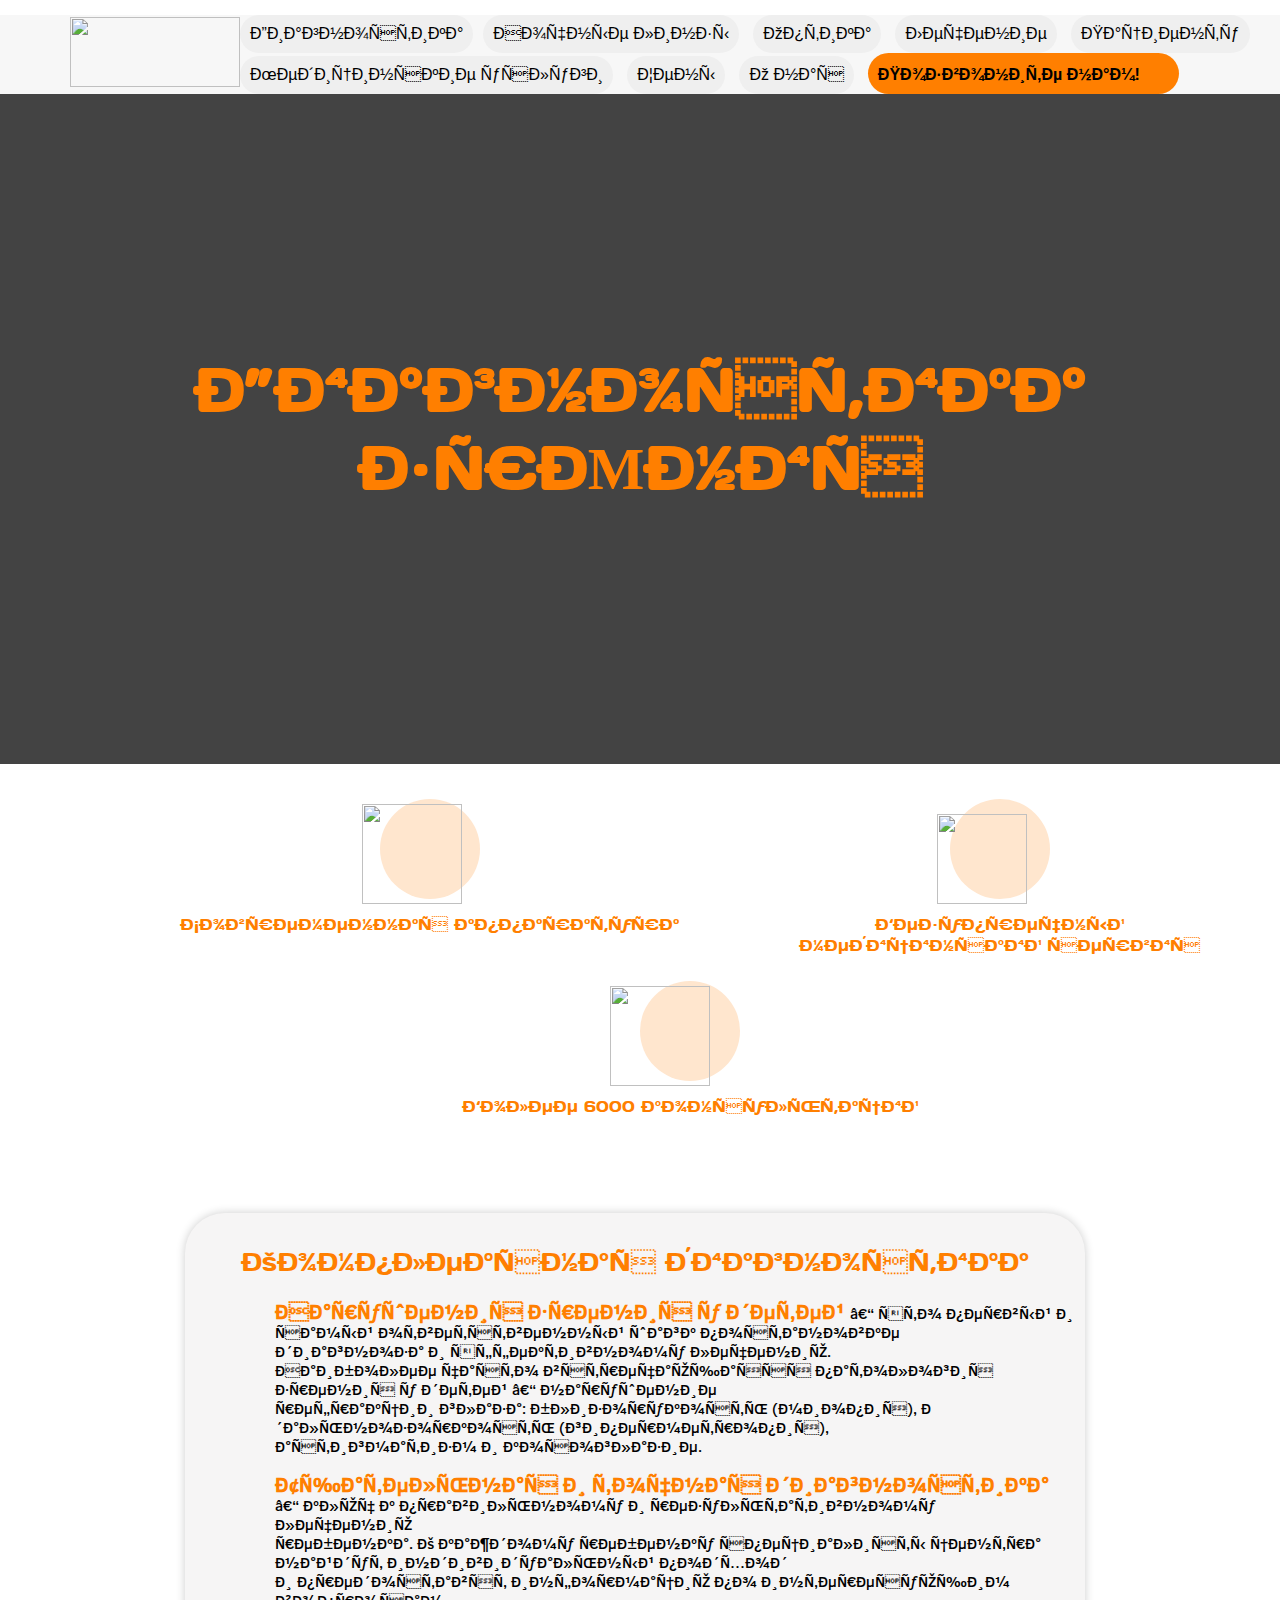
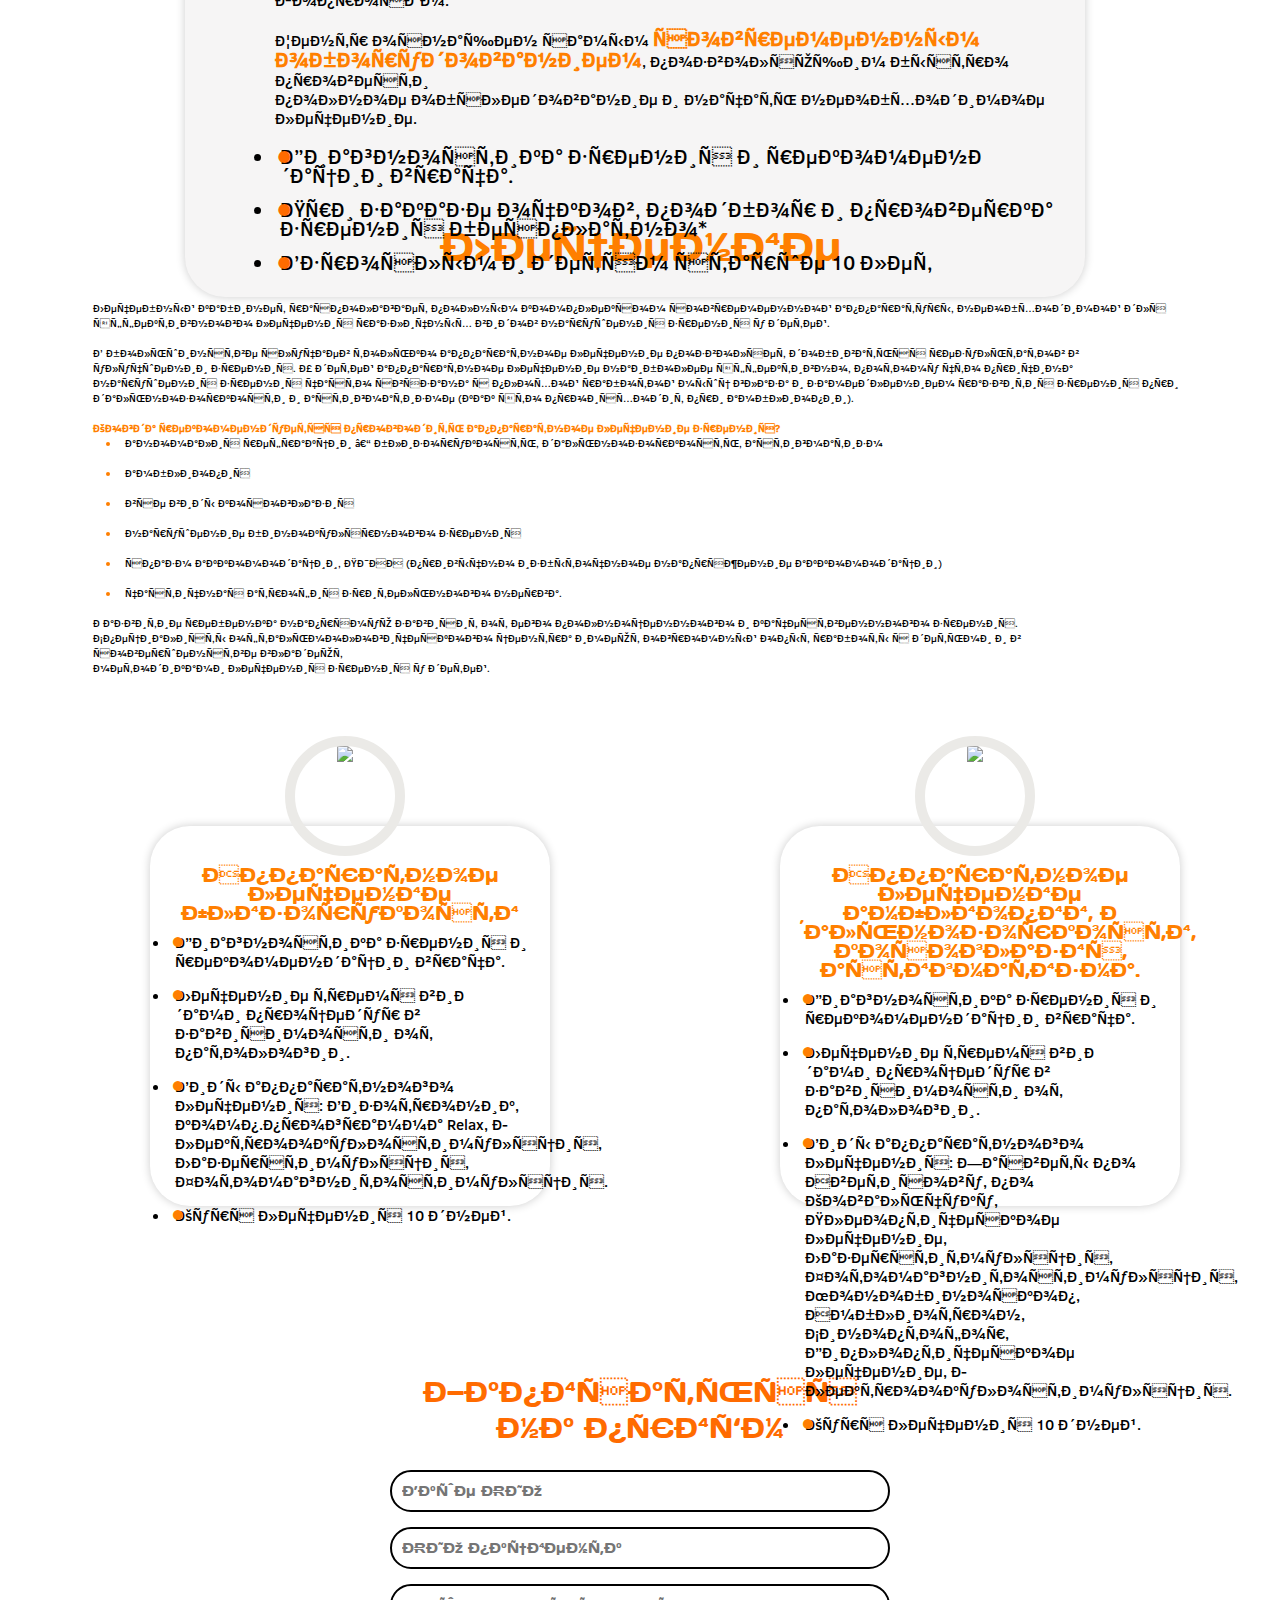
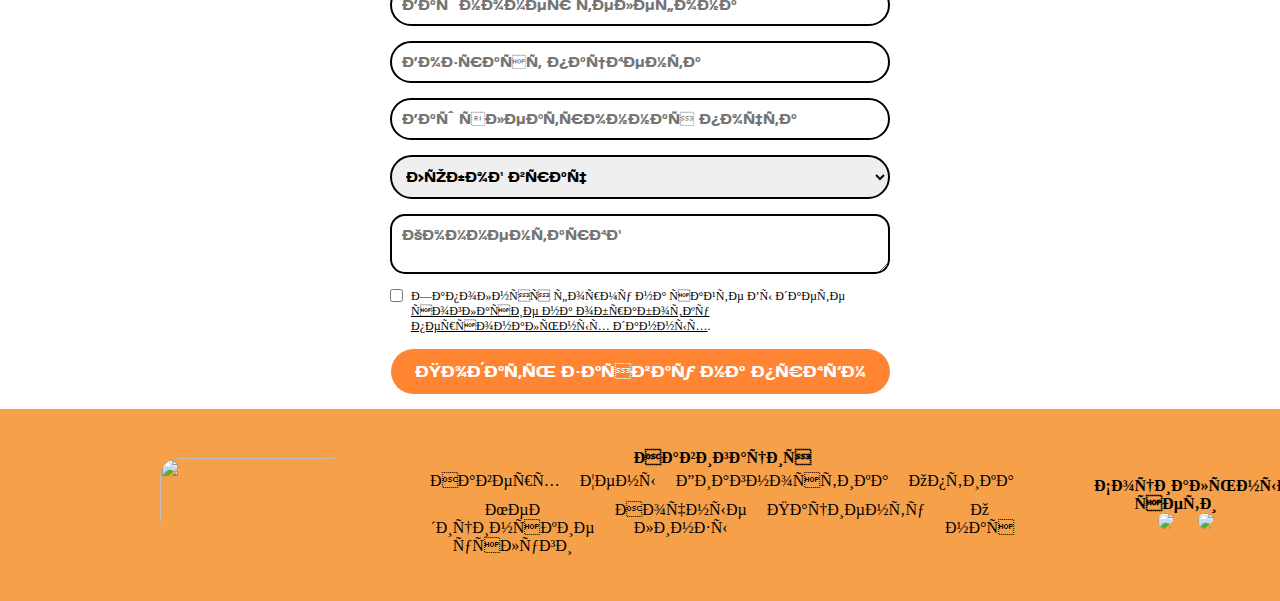
==== index2.html @ e69b630f "index2.html" ====
<!DOCTYPE html>
<html >
  <head>
    <meta http-equiv="Content-Type" content="text/html; charset=1251">

    <title>"Окуляриус" Диагностика </title>
    
    <link rel="stylesheet" href="index2.css" />
    <link rel="icon" href="https://oculariusufa.ru/android-icon-192x192.png" type="image/x-icon">
  </head>
  <body>
    <header class="header">
        <a href="index.html" class="logo">
            <img src="https://sun9-24.userapi.com/impg/ZdV6MuSjlvpN7Gyr4Q9ZpUCHiGf28WlhMKDZqA/iOKbH7ZKZww.jpg?size=396x152&quality=95&sign=0194fe7e068a37b6994c512e1079011a&type=album"
            width="170" height="70" />
        </a>



        <nav class="nav-items">
            <div class="dropdown">
                <button class="dropbtn">Диагностика</button>
                <div class="dropdown-content">
                  <a href="index2.html">Диагностика</a>
                  <a href="index2.html#com">Комплексная диагностика</a>
                  <a href="index2.html#lech">Лечение</a>
                  <a href="index2.html#ad">Адаптационное лечение</a>
                </div>
              </div><div class="dropdown">
            <button class="dropbtn">Ночные линзы</button>
            <div class="dropdown-content">
              <a href="index8.html">Ночные линзы</a>
              <a href="index8.html#sert">Сертификаты</a>
            </div>
          </div>
          <div class="dropdown">
            <button class="dropbtn">Оптика</button>
            <div class="dropdown-content">
                <a href="index6.html#sol">Солнечные очки</a>
                <a href="index6.html#opr">Оправы</a>
                <a href="index6.html#kon">Контакты</a>
            </div>
          </div>
          <div class="dropdown">
            <button class="dropbtn"> <a style="color: black; text-decoration: none;" href="index2.html#lech">Лечение</a></button>
          </div>
          <div class="dropdown">
            <button class="dropbtn">Пациенту</button>
            <div class="dropdown-content">
                <a href="index4.html">Информация по здоровью</a>
                <a href="index4.html#glaz">Неотложная глазная помощь</a>
                <a href="index4.html#bliz">Памятка по близорукости</a>
                <a href="index4.html#amd">Памятка по амблиопии</a>
                <a href="index4.html#tests">Тесты и упражнения</a>
            </div>
          </div>
          <div class="dropdown">
            <button class="dropbtn">Медицинские услуги</button>
            <div class="dropdown-content">
                <a href="index.html#med">Медицинские услуги</a>
                <a href="index2.html">Диагностика зрения</a>
                <a href="index8.html#">Ночные линзы</a>
                <a href="index2.html#lech">Лечение</a>
            </div>
          </div>
          <div class="dropdown">
            <button class="dropbtn"><a style="color: black; text-decoration: none;" href="index3.html">Цены</a></button>

          </div>
          <div class="dropdown">
            <button class="dropbtn">О нас</button>
            <div class="dropdown-content">
                <a href="index7.html">О клинике</a>
                <a href="index7.html#ob">Оборудование</a>
                <a href="index7.html#help">Неотложная глазная помощь</a>
                <a href="index7.html#new">Новости клиники</a>
            </div>
          </div>
        

          <div class="dropdown1">
            <button class="dropbtn1">Позвоните нам!
                <img src="https://sun9-21.userapi.com/impg/PL-jxJNXevT_wXe9TEi0K-hwReTStzPwo1ydDA/bj_ccuUU8Xg.jpg?size=39x27&quality=95&sign=e01cf0c81f4a8850529b91bc9fcb392e&type=album"
                width="25" height="17" />
            </button>
            <div class="dropdown-content1">
              <a href="tel:+7 (965) 641-36-10">+7 (965) 641-36-10</a>
              <a href="tel:+7 (347) 287-52-91">+7 (347) 287-52-91</a>
            </div>
          </div>

        </nav>
      </header>
      
      <div class="intro">
        <h1>Диагностика</br> зрения
        </h1>
      </div>







      <div class="container1">
        
        <div class="item">
            <div class="circle"></div>
            <img src="https://oculariusufa.ru/assets/images/icons/power-supply.svg"
            width="100" height="100" style="margin-left: -35px; margin-top: -100px;"/>

            <div class="text">Современная  аппаратура</div>
        </div>
        <div class="item">
            <div class="circle"></div>
            <img src="https://oculariusufa.ru/assets/images/icons/customer-service.svg"
            width="90" height="90"  style="margin-left: -35px; margin-top: -90px;"/>

            <div class="text">Безупречный</br>медицинский сервис</div>
        </div>
        <div class="item">
            <div class="circle"></div>
            <img src="https://oculariusufa.ru/assets/images/icons/client.svg"
            width="100" height="100"  style="margin-left: -60px; margin-top: -100px;"/>

            <div class="text">Более 6000 консультаций</div>
        </div>
    </div>
   

    <div class="fon2">
        <div class="container2">
        <div class="a-box2">
            <div class="item2">
                <div class="img-container2">
                    <div class="img-inner2">
                        <div class="inner-skew2">
                            <img src="https://sun9-77.userapi.com/impg/xRChhwcT52jWtfS4TO9uNtOtWpqo0rZ6Dxy-dw/BOxxTyBrefM.jpg?size=430x313&quality=95&sign=f4b94bcbd1c7af4d9ff24166c87fe63f&type=album">
                        </div>
                    </div>
                </div>
            </div>
            <div class="text-container2">
                <a name="com">

                <h3>Комплексная диагностика</h3></a>
                <div class="h2">
                  <b>  Нарушения зрения у детей </b>– это первый и самый ответственный шагк постановке </br>диагноза и эффективному лечению.</br>
Наиболее часто встречающаяся патология зрения у детей – нарушение </br>
рефракции глаза: близорукость (миопия), дальнозоркость (гиперметропия), </br>астигматизм и косоглазие.</br>
</br><b>Тщательная и точная диагностика </b>– ключ к правильному и результативному лечению </br>ребенка.
К каждому ребенку специалисты центра найдут индивидуальный подход </br>и предоставят информацию по интересующим вопросам. 
</br></br>Центр оснащен самым <b>современным оборудованием</b>, позволяющим быстро провести</br> полное обследование и начать необходимое лечение.

</br></br><li>Диагностика зрения и рекомендации врача.</li>
 <li>При заказе очков, подбор и проверка зрения бесплатно*</li>
 <li>Взрослым и детям старше 10 лет  </li></div>
      
</div>
        </div>
        
    </div>

        </div>
    </div>

    <div class="fon">
    </br>
    <a name="lech">
    </br>    </br>
                <h1 name="med"> Лечение</h1>
            </a>
        </br>    
<div class="textl">
</br> </br>  Лечебный кабинет располагает полным комплексом современной аппаратуры, необходимой для эффективного лечения различных видов нарушения зрения у детей.
</br> </br>  В большинстве случаев только аппаратное лечение позволяет добиваться результатов в улучшении зрения.
    У детей аппаратное лечение наиболее эффективно, потому что причина нарушения зрения часто связана с плохой работой мышц глаза и замедлением развития зрения при дальнозоркости и астигматизме (как это происходит при амблиопии).
</br> </br> <b>  Когда рекомендуется проводить аппаратное лечение зрения?</b>
  <li>  аномалия рефракции – близорукость, дальнозоркость, астигматизм
    <li>  амблиопия
    <li> все виды косоглазия
    <li> нарушение бинокулярного зрения
    <li> спазм аккомодации, ПИНА (привычно избыточное напряжение аккомодации)
    <li> частичная атрофия зрительного нерва.</li>
     Развитие ребенка напрямую зависит от его полноценного и качественного зрения.
</br> Специалисты офтальмологического центра имеют огромный опыт работы с детьми и в совершенстве владеют</br> методиками лечения зрения у детей.
<img src="https://psv4.userapi.com/s/v1/d/4gI3xQ7dziBWyeT6ernfXgcqQY58z01C2-zSXN8pr2BQRq-FCbxuSYHNmkhoaChAi2iMxZ_nw-sQaYqz6cxQH_pAssXpsHd1W-gfKXv8OEXVg9jcAZjwtQ/sss.png"
>

</div>



  


        <div class="container2l">
            <div class="a-boxl">
                <div class="item1l">
                    <div class="img-containerl">
                        <div class="img-innerl">
                            <div class="inner-skewl">   <a name="ad">
                                <img src="https://oculariusufa.ru/assets/cache/images/galery/lechenie_new00004-x-a39.jpg">
                            </a> </div>
                        </div>
                    </div>
                </div>
              
                <div class="text-containerl">
                    <h3>Аппаратное лечение близорукости</h3>
                    <div class="h2">
                        <li> Диагностика зрения и рекомендации врача.
                            <li>   Лечение тремя видами процедур в зависимости от патологии.
                                <li>   Виды аппаратного лечения: Визотроник, комп.программа Relax, Электроокулостимуляция, Лазерстимуляция, Фотомагнитостимуляция.
                                    <li>  Курс лечения 10 дней.
                  </div>
                </div>
            </div>
            <div class="a-boxl">
                <div class="item1l">
                    <div class="img-containerl">
                        <div class="img-innerl">
                            <div class="inner-skewl">
                                <img src="https://oculariusufa.ru/assets/cache/images/galery/lechenie_new00002-x-a39.jpg">
                            </div>
                        </div>
                    </div>
                </div>
                <div class="text-containerl">
                    <h3>Аппаратное лечение амблиопии, дальнозоркости, косоглазия, астигматизма.</h3>
                    <div class="h2">

                        <li>Диагностика зрения и рекомендации врача.
                            <li> Лечение тремя видами процедур в зависимости от патологии.
                                <li> Виды аппаратного лечения: Засветы по Аветисову, по Ковальчуку, Плеоптическое лечение, Лазерститмуляция, Фотомагнитостимуляция, Монобиноскоп, Амблиотрон, Синоптофор, Диплоптическое лечение, Электроокулостимуляция.
                                    <li> Курс лечения 10 дней.                    </div>
                </div>
            </div>
          

        </div>
    
    </div>











      <div class="background-container">
        <div class="form-container">
            <div class="form-content">
                <h1>Записаться на приём</h1>
                <form>
                    <div class="form-grid">
                        <input type="text" placeholder="Ваше ФИО" required>
                        <input type="text" placeholder="ФИО пациента" required>
                        
                        <input type="tel" placeholder="Ваш номер телефона" required>
                        <input type="number" placeholder="Возраст пациента" required>
                        
                        <input type="email" placeholder="Ваш электронная почта" required>
                        <select required>
                            <option value="doctor0">Любой врач</option>
                            <option value="doctor1">Ахметгареева Жамиля Акмировна</option>
                            <option value="doctor2">Бахтиярова Гульнара Закиевна</option>
                            <option value="doctor3">Байбулатова Альмира Набиахметовна</option>
              
                        </select>
                        
                        <textarea placeholder="Комментарий" class="full-width"></textarea>
                    </div>
                    
                    <div class="checkbox-container">
                        <input type="checkbox" id="consent" required>
                        <label for="consent">Заполняя форму на сайте Вы даете <a href="#"  id="openModal">согласие на обработку персональных данных</a>.</label>
                    </div>
                    
                    <button type="submit" class="submit-button" id="submitButton">Подать заявку на приём</button>
                
                    <div id="notification" class="notification" style="display: none;">
                        Вы записаны на приём!
                    </div>
                

                    <div id="modal1" class="modal1">
                        <div class="modal-content">
                            <span class="close-button" id="closeModal">&times;</span>
                            <h2>Политика конфиденциальности</h2>
                            <div class="modal-text">
                                Настоящая Политика конфиденциальности регулирует порядок обработки и использования персональных и иных данных администратором сайтов http://ocularius-ufa.ru 
                                    (далее — Оператор).</br>
                                    Передавая Оператору персональные и иные данные посредством Сайта, Пользователь подтверждает свое согласие на использование указанных данных на условиях, изложенных в настоящей Политике конфиденциальности.
                                   Если Пользователь не согласен с условиями настоящей Политики конфиденциальности, он обязан прекратить использование Сайта.
                                Безусловным акцептом настоящей Политики конфиденциальности является начало использования Сайта Пользователем.
                    
                            <p> 1. ТЕРМИНЫ</p>
                                    1.1. Сайт - сайты, расположенные в сети Интернет по адресу http://ocularius-ufa.ru. 
                                    Все исключительные права на Сайт и его отдельные элементы (включая программное обеспечение, дизайн) принадлежат Оператору в полном объеме. 
                                    Передача исключительных прав Пользователю не является предметом настоящей Политики конфиденциальности.
                                </br>1.2. Пользователь — лицо использующее Сайт.
                                </br>.3. Законодательство — действующее законодательство Российской Федерации.
                            </br>1.4. Персональные данные — персональные данные Пользователя, которые Пользователь предоставляет о себе самостоятельно при Регистрации или в процессе использования функционала Сайта.
                        </br>1.5. Данные — иные данные о Пользователе (не входящие в понятие Персональных данных).
                    </br>1.6. Регистрация — заполнение Пользователем Регистрационной формы, расположенной на Сайте, путем указания необходимых сведений и выбора Логина и пароля.
                    </br>1.7. Регистрационная форма — форма, расположенная на Сайте, которую Пользователь должен за полнить для прохождения Регистрации на Сайте.
                    </br>1.8. Услуга(и) — услуги, предоставляемые Оператором.
                                    
                                    <p>      2. СБОР И ОБРАБОТКА ПЕРСОНАЛЬНЫХ ДАННЫХ</p>
                                 2.1. Оператор собирает и хранит только те Персональные данные, которые необходимы для оказания Услуг Оператором и взаимодействия с Пользователем.
                                </br>2.2. Персональные данные могут использоваться в следующих целях:</br>2.2.1 оказание Услуг Пользователю;
                            </br>2.2.2 идентификация Пользователя;</br>2.2.3 взаимодействие с Пользователем;</br>2.2.4 направление Пользователю рекламных материалов, информации и запросов;
                        </br>2.2.5 проведение статистических и иных исследований;</br>2.2.6 обработка платежей Пользователя;
                    </br>2.2.7 мониторинг операций Пользователя в целях предотвращения мошенничества, противоправных ставок, отмывания денег.
                    </br>2.3. Оператор в том числе обрабатывает следующие данные:
                    </br>2.3.1 фамилия, имя и отчество;
                    </br>2.3.2 адрес электронной почты;</br>2.3.3 номер мобильного телефон;</br>2.3.4 адрес сайта.</br>2.4. Пользователю запрещается указывать на Сайте персональные данные третьих лиц.
                                    
                                    <p> 3. ПОРЯДОК ОБРАБОТКИ ПЕРСОНАЛЬНЫХ И ИНЫХ ДАННЫХ</p>
                                    3.1. Оператор обязуется использовать Персональные данные в соответствии с Федеральным Законом «О персональных данных» No 152-ФЗ от 27 июля 2006 г. 
                                    и внутренними документами Оператора.
                                </br>3.2. В отношении Персональных данных и иных Данных Пользователя сохраняется их конфиденциальность, кроме случаев, когда указанные данные являются общедоступными.
                            </br>3.3. Оператор имеет право сохранять архивную копию Персональных данных и Данных, в том числе после удаления аккаунта Пользователя.
                        </br>3.4. Оператор имеет право передавать Персональные данные и Данные Пользователя без согласия Пользователя следующим лицам:
                    </br>3.4.1 государственным органам, в том числе органам дознания и следствия, и органам местного самоуправления по их мотивированному запросу;
                    </br>3.4.2 партнерам Оператора;</br>3.4.3 в иных случаях, прямо предусмотренных действующим законодательством РФ.
                    </br>3.5. Оператор имеет право передавать Персональные данные и Данные третьим лицам, не указанным в п. 3.4. настоящей Политики конфиденциальности, в следующих случаях:
                    </br>3.5.1 Пользователь выразил свое согласие на такие действия;
                    </br>3.5.2 передача необходима в рамках использования Пользователем Сайта или оказания Услуг Пользователю;
                    </br>3.5.3 передача происходит в рамках продажи или иной передачи бизнеса (полностью или в части), при этом к приобретателю 
                    переходят все обязательства по соблюдению условий настоящей Политики.</br>3.6. Оператор осуществляет автоматизированную обработку Персональных данных и Данных.
                                    
                                    <p> 4. ИЗМЕНЕНИЕ ПЕРСОНАЛЬНЫХ ДАННЫХ</p>
                                    4.1. Пользователь может в любой момент изменить (обновить, дополнить) Персональные данные
                                     посредством Личного кабинета либо путем направления письменного заявления Оператору на почту info@alfafoks.ru.
                                    </br>4.2. Пользователь в любой момент имеет право удалить Персональные данные.</br>
                                    4.3. Пользователь гарантирует, что все Персональные данные являются актуальными и не относятся к третьим лицам.
                                    
                                    <p> 5. ЗАЩИТА ПЕРСОНАЛЬНЫХ ДАННЫХ</p>
                                    5.1. Оператор осуществляет надлежащую защиту Персональных и иных данных в соответствии с Законодательством и принимает необходимые 
                                    и достаточные организационные и технические меры для защиты Персональных данных.
                                </br>5.2. Применяемые меры защиты в том числе позволяют защитить Персональные данные от 
                                неправомерного или случайного доступа, уничтожения, изменения, блокирования, копирования, распространения, а также от иных неправомерных действий с ними третьих лиц.
                                    
                                    <p>  6. ПЕРСОНАЛЬНЫЕ ДАННЫЕ ТРЕТЬИХ ЛИЦ ИСПОЛЬЗУЕМЫЕ ПОЛЬЗОВАТЕЛЯМИ</p>
                                    6.1. Используя Сайт Пользователь имеет право заносить данные третьих лиц для последующего использования.</br>
                                    6.2. Пользователь обязуется получить согласие субъекта персональных данных на использование посредством Сайта.</br>
                                    6.3. Оператор не использует персональные данные третьих лиц занесенные Пользователем.
                                </br>6.4. Оператор обязуется предпринять необходимые меры для обеспечения сохранности персональных данных третьих лиц, занесенных Пользователем.
                                    <p>  7. ИНЫЕ ПОЛОЖЕНИЯ</p>
                                    7.1. К настоящей Политике конфиденциальности и отношениям между Пользователем и Оператором, возникающим в связи с применением Политики 
                                    конфиденциальности, подлежит применению право Российской Федерации.
                                </br>7.2. Все возможные споры, вытекающие из настоящего Соглашения, подлежат разрешению в соответствии с действующим законодательством по месту регистрации Оператора. 
                                Перед обращением в суд Пользователь должен соблюсти обязательный досудебный порядок и направить Оператору соответствующую претензию в письменном виде.
                                 Срок ответа на претензию составляет 30 (тридцать) рабочих дней.</br>
                                 7.3. Если по тем или иным причинам одно или несколько положений Политики конфиденциальности будут признаны недействительными или не имеющими юридической 
                                 силы, это не оказывает влияния на действительность или применимость остальных положений Политики конфиденциальности.
                                </br>7.4. Оператор имеет право в любой момент изменять Политику конфиденциальности (полностью или в части) в одностороннем порядке без предварительного 
                                согласования с Пользователем. Все изменения вступают в силу на следующий день после размещения на Сайте.
                            </br>7.5. Пользователь обязуется самостоятельно следить за изменениями Политики конфиденциальности путем ознакомления с актуальной редакцией.</p>
                                
                            </div>
                        </div>
                    </div>
                
                


                
                
                </form>
            </div>
            
        </div>


    </div>



         <footer class="footer">
        
        <div class="copy"> 
            <img src="https://sun9-24.userapi.com/impg/ZdV6MuSjlvpN7Gyr4Q9ZpUCHiGf28WlhMKDZqA/iOKbH7ZKZww.jpg?size=396x152&quality=95&sign=0194fe7e068a37b6994c512e1079011a&type=album"
            width="210" height="100" />
        </div>
        <div class="bottom-links">
            <div class="links">
                <span>Навигация</span><br>
                <div class="nav-links">
                    <a href="#">Наверх</a>
                    <a href="index3.html">Цены</a>
                    <a href="index2.html">Диагностика</a>
                    <a href="index6.html">Оптика</a>
                </div>
                <div class="nav-links">
                    <a href="index.html#med">Медицинские услуги</a>
                    <a href="index8.html">Ночные линзы</a>
                    <a href="index4.html">Пациенту</a>
                    <a href="index7.html">О нас</a>
                </div>
            </div>
            <div class="links">
                <span>Социальные сети</span><br>
                <span>
                  <a href="https://wa.me/79656413610"> 
                    <img src="https://pypi-camo.freetls.fastly.net/04b7ff55ad3145f1de8abeff3b27344388178ff4/68747470733a2f2f7265732e636c6f7564696e6172792e636f6d2f646b68656c79736b742f696d6167652f75706c6f61642f76313639373431313037302f77686174736170705f6c6f676f5f696e737874752e706e67" 
                    width="57" height="auto" />
                </a>  <a href="https://vk.com/oculariusufa" class="l">
                    <img src="https://bioschool.pnpi.nrcki.ru/wp-content/uploads/2022/11/vkontakte-png-1024x1024.png" 
                    width="38" height="auto" />
                    </a></span>
            </div>
        </div>
    </footer>




    <script>
        
        document.addEventListener("DOMContentLoaded", function () {
    const submitButton = document.getElementById("submitButton");
    const notification = document.getElementById("notification");
    const formFields = document.querySelectorAll("input[required]"); 
    submitButton.addEventListener("click", function (event) {
        event.preventDefault(); 

        let allFilled = true;
        formFields.forEach(function (field) {
            if (!field.value) {
                allFilled = false; 
                field.classList.add("error"); 
            } else {
                field.classList.remove("error");
            }
        });

        if (allFilled) {
            notification.style.display = "block"; 
            
            setTimeout(function () {
                notification.style.display = "none"; 
            }, 6000); 
        } else {
            alert("Пожалуйста, заполните все поля."); 
        }
    });
});




        document.addEventListener("DOMContentLoaded", function () {
    const modal = document.getElementById("modal1");
    const openModalButton = document.getElementById("openModal");
    const closeModalButton = document.getElementById("closeModal");

    openModalButton.addEventListener("click", function (e) {
        e.preventDefault(); // Предотвратить переход по ссылке
        modal.style.display = "block"; // Показать модальное окно
    });

    closeModalButton.addEventListener("click", function () {
        modal.style.display = "none"; // Скрыть модальное окно
    });

    // Закрытие модального окна при клике вне его
    window.addEventListener("click", function (event) {
        if (event.target == modal) {
            modal.style.display = "none"; 
            document.body.classList.remove("no-scroll");// Скрываем окно
        }
    });
});
            </script>
      

  </body>
</html>
---- index2.css ----
@charset "utf-8";

@font-face {
    font-family: 'Days';
 src: url('Days.ttf') format('truetype');
  font-weight: normal;
 font-style: normal;
}

@font-face {
    font-family: 'Clear Sans';
 src: url('ClearSans-Medium.ttf') format('truetype');
  font-weight: normal;
 font-style: normal;
}

@font-face {
    font-family: 'Clear Sans Medium';
 src: url('ClearSans-Medium.ttf') format('truetype');
  font-weight: normal;
 font-style: normal;
}
::-webkit-scrollbar {
    background-color: #FFCB98;
    overflow: hidden;
  }
  
  ::-webkit-scrollbar-thumb {
    background-color: #FF7F00;
    border-radius: 10px;
    overflow: hidden;
  }
  body {
  margin: 0;
  box-sizing: border-box;
  }
  .header {
  display: flex;
  justify-content: space-between;
  align-items: center;
  margin-top: 15px;

  background-color: #f7f7f7;
  }
  
  .header .logo {
  font-size: 25px;
  font-family: 'Elephant', bold;
  color: #f7f7f7;
  text-decoration: none;
  margin-left: 70px;
  }
  
  

  /*верхушка*/
  .dropbtn {
    
    color: #000000;
    padding: 10px;
    font-size: 16px;
    border: none;
    margin-right: 10px;
    border-radius: 90px;
}

.dropdown {
    position: relative;
    display: inline-block;
}

.dropdown-content {
    display: none;
    position: absolute;
    background-color: #FFCB98;
    min-width: 230px;
    box-shadow: 0px 8px 16px 0px rgba(0,0,0,0.2);
    z-index: 1;
}

.dropdown-content a {
    color: black;
    padding: 12px 16px;
    text-decoration: none;
    display: block;
}

.dropdown-content a:hover {background-color: #f6983b;
    border-radius: 15px;
}

.dropdown:hover .dropdown-content {
    display: block;   
    margin-top: 2px;

     border-radius: 15px;
}

.dropdown:hover .dropbtn {
    background-color: #FFCB98;

}
  
 /*верхушка номер*/
 .dropbtn1 {
    background-color: #FF7F00;
    color: #000000;
    font-weight: bold;
    padding: 10px;
    font-size: 16px;
    border: none;
    margin-right: 80px;
    border-radius: 90px;

}

.dropdown1 {
    position: relative;
    display: inline-block;
}

.dropdown-content1 {
    display: none;
    position: absolute;
    background-color: #FF7F00;
    min-width: 160px;
    box-shadow: 0px 8px 16px 0px rgba(0,0,0,0.2);
    z-index: 1;
}

.dropdown-content1 a {
    color: black;
    padding: 12px 16px;
    text-decoration: none;
    display: block;
}

.dropdown-content1 a:hover {background-color: #FFCB98;   
    border-radius: 15px;
}

.dropdown1:hover .dropdown-content1 {
    display: block;   
    margin-top: 2px;

     border-radius: 15px;
}

.dropdown1:hover .dropbtn {background-color: #FF7F00;}

.copy img {
    color: #000000;
    font-weight: bold;
    padding: 10px;
    font-size: 16px;
    border: none;
    margin-left: 150px;

    margin-right: 50px;
    border-radius: 30px;}
 /*подвал*/

  
    .footer {
        display: flex;
        justify-content: space-between;
        align-items: center;
        background-color: #F6A04A;
        padding: 0px;
    }
    
    .footer .copy {
        color: #fff;
    }
    
    .footer span {
        text-decoration: none;
        font-weight: bold;
        color: #000000;
        padding: 15px 20px;
        text-align: center; 

    }
    
    .footer a {
        text-decoration: none;
        color: #000000;
        padding: 5px 10px; 
    }
    
    .footer span img { 
        border-radius: 300px;
    height: auto;
    }
    
    .bottom-links {
        display: flex;
        justify-content: space-around;
        align-items: center;
        padding: 40px 0;
        margin-right: 250px;

    }
    
    .bottom-links .links {
        flex-direction: column;
        align-items: center;
        padding: 0px 40px 0px 10px;
        text-align: center; 
    }
    
    .nav-links {
        display: flex;
        justify-content: center; 
        margin-bottom: 1px;
    }
    
    .social-links {
        display: flex;
        justify-content: center;
    }

    @media (max-width: 800px) {
        .footer {
            flex-direction: column; 
            align-items: center; 
        }
    
        .bottom-links {
            margin-right: 0; 
            flex-direction: column; 
            padding: 20px 0; 
        }
    
        .bottom-links .links {
            padding: 10px 0; 
        }
        .copy img { 
            border-radius: 300px;
        height: auto;
        margin-left: 60px; 

        }
    }
    @media (max-width: 1080px) {
        .footer {
            flex-direction: column; 
            align-items: center; 
        }
    
        .bottom-links {
            margin-right: 0; 
            flex-direction: column; 
            padding: 20px 0; 
        }
    
        .bottom-links .links {
            padding: 10px 0; 
        }
        .copy img { 
            border-radius: 300px;
        height: auto;
        margin-left: 60px; 

        }
      
    }
    @media (max-width: 1024px) {

    .links img { 
        border-radius: 300px;
    height: auto;
    align-items: center; 

}
.l {
    align-items: center; 
    margin-left: 35px; 

}


}
/*картинка главная*/
.intro {
    display: flex;
    flex-direction: column;
    justify-content: center;
    align-items: center;
    width: 100%;
    height: 670px;
    background: linear-gradient(to bottom, rgba(0, 0, 0, 0.737) 100%,
     rgba(0, 0, 0, 0.5) 100%),
     url("https://oculariusufa.ru/assets/images/services/diagnostika_banner_2.jpg");
    background-size: cover;
    background-position: center;
    background-repeat: no-repeat;
    margin: 0px;
    
    }
    
    .intro h1 {
    font-family: "Days";
    font-size: 60px;
    color: #FF7F00;
    font-weight: bold;
    text-align: center;
    text-transform: uppercase;
    margin: 0px 120px 0px 120px;
    }
 * {
    margin: 0;
    padding: 0;
    box-sizing: border-box;
    }
    body {
        margin: 0;
        box-sizing: border-box;
        
        overflow-x: hidden;
        }

        /*картинки и возможности*/


.container1 {
    display: flex;
    justify-content: space-around;
    flex-wrap: wrap; 
    margin: 20px; 
    margin-left: 120px; 

}

.item {
    display: flex;
    flex-direction: column; 
    align-items: center; 
    margin: 10px; 
}
.circle {
    width: 100px; 
    height: 100px; 
    background-color: #FFE6CE; 
    border-radius: 50%; 
    margin: 5px; 
}

.text {
    width: 100%; 
    font-family: 'Days';
    color: #FF7F00;
    text-align: center; 
    margin-top: 10px; 
}
/*запись на прием*/
.background-container {
    background-image: url('https://psv4.userapi.com/s/v1/d/n4Yd49k3U3UtSsWyreHEqPk0eYwVXOT4f7hEiCrLDbBwwLmEBiK7j1S00YFXB-1SvJvfACEJdQFZ7yEs25STguy6JFJgXFwKNvr4wCS1hnO9k1edHKNJQg/Bez_imeni-1.jpg');
    background-repeat: no-repeat;
    background-size: contain;
    padding: 30px;
    width: 100%;
    max-width: 1520px;
    height: auto;
   height: 700px;
margin-bottom: -100px;
}
@media (max-width: 824px){
    .background-container {
        background-image: url('https://psv4.userapi.com/s/v1/d/n4Yd49k3U3UtSsWyreHEqPk0eYwVXOT4f7hEiCrLDbBwwLmEBiK7j1S00YFXB-1SvJvfACEJdQFZ7yEs25STguy6JFJgXFwKNvr4wCS1hnO9k1edHKNJQg/Bez_imeni-1.jpg');
        background-repeat: no-repeat;
        background-size: contain;
        padding: 30px;
        width: 100%;
        max-width: 1520px;
        height: auto;
       height: 700px;
    margin-bottom: 0px;
}
}

.form-container {
    display: flex;
    justify-content: space-between;
    gap: 40px;
    margin-left: 120px;
}

.form-content {
    width: 65%;
}

.icon-container {
    width: 35%;
    display: flex;
    align-items: center;
    justify-content: center;
    background-color: rgba(255, 165, 0, 0.1);
    border-radius: 50%;
    aspect-ratio: 1;
    margin-right: 20px;
}

.background-container h1 {
    color: #ff6b00;
    font-size: 28px;
    margin-bottom: 24px;
    margin-left: 30px;   
    margin-top: 50px;
    font-family: 'Days';
}

.background-container a {
    color: #000000;
    font-size: 12px;
    margin-bottom: 24px;
}

.form-grid {
    display: grid;
    grid-template-columns: 1fr 1fr;
    gap: 15px;
}

.full-width {
    grid-column: 1 / -1;
}

input, select {
    width: 100%;
    padding: 10px;
    border: 2px solid #000000;
    border-radius: 25px;
    outline: none;
    box-sizing: border-box;
    font-family: 'Days';
    font-weight: normal;
    font-size: 14px;
}

textarea {
    width: 100%;
    padding: 10px;
    border: 2px solid #000000;
    border-radius: 15px;
    resize: vertical;
    min-height: 60px;
    box-sizing: border-box;
    font-family: 'Days';
    font-weight: normal;
    font-size: 14px;
}

.checkbox-container {
    display: flex;
    align-items: start;
    gap: 8px;
    margin: 15px 0;
    font-size: 12px;
    margin-left: 250px;
}

.checkbox-container input {
    width: auto;
    margin: 0;
}

.submit-button {
    background-color: #ff6b00;
    color: white;
    padding: 12px 24px;
    border: none;
    border-radius: 25px;
    cursor: pointer;
    font-size: 16px;
    width: auto;
    margin-left: 300px;
    font-family: 'Days';
    font-weight: normal;
}

.submit-button:hover {
    background-color: #ff8533;
}

@media (max-width: 800px) {
    .background-container {
        background-image: none;
        padding: 15px;
        min-height: auto;
    }

    .form-container {
        flex-direction: column;
        margin: 0 auto;
        max-width: 500px;
        width: 100%;
    }

    .form-content {
        width: 100%;
    }

    .icon-container {
        display: none;
    }

    .form-grid {
        grid-template-columns: 1fr;
    }

    .checkbox-container {
        margin-left: 0;
        justify-content: center;
    }

    .submit-button {
        margin-left: auto;
        margin-right: auto;
        display: block;
    }

    .background-container h1 {
        text-align: center;
        margin-left: 0;
    }
}
@media (max-width: 1080px) {
    .background-container {
        background-color: #ffffff;
background-image: none;
        background-repeat: no-repeat;
        background-size: contain;
        padding: 15px 30px 30px 30px;
        width: 100%;
        max-width: 1520px;
        height: auto;
        min-height: 800px;
    }

    .form-container {
        flex-direction: column;
        margin: 0 auto;
        max-width: 500px;
        width: 100%;
    }

    .form-content {
        width: 100%;
    }

    .icon-container {
        display: none;
    }

    .form-grid {
        grid-template-columns: 1fr;
    }

    .checkbox-container {
        margin-left: 0;
        justify-content: center;
    }

    .submit-button {
        margin-left: auto;
        margin-right: auto;
        display: block;
        background-color: #ff8533;

    }

    .background-container h1 {
        text-align: center;
        margin-left: 0;
    }
}

@media (max-width: 1320px) {
    .background-container {
        background-color: #ffffff;
background-image: none;
        background-repeat: no-repeat;
        background-size: contain;
        padding: 15px 30px 30px 30px;
        width: 100%;
        max-width: 1520px;
        height: auto;
        min-height: 800px;
    }

    .form-container {
        flex-direction: column;
        margin: 0 auto;
        max-width: 500px;
        width: 100%;
    }

    .form-content {
        width: 100%;
    }

    .icon-container {
        display: none;
    }

    .form-grid {
        grid-template-columns: 1fr;
    }

    .checkbox-container {
        margin-left: 0;
        justify-content: center;
    }

    .submit-button {
        margin-left: auto;
        margin-right: auto;
        display: block;
        background-color: #ff8533;

    }

    .background-container h1 {
        text-align: center;
        margin-left: 0;
    }
}



/*модальное окно*/

.modal1 {
    display: none; /* Скрыть модальное окно по умолчанию */
    position: fixed; 
    z-index: 100; /*Сидит поверх */
    left: 0;
    top: 0;
    width: 100%; /* Полная ширина */
    height: 100%; /* Полная высота */
    overflow: hidden; /* Включить прокрутку, если необходимо */
    background-color: rgba(0, 0, 0, 0.5); /* Черный фон с прозрачностью */

}

.modal-content {
    background-color: #fefefe;
    margin: 5% auto; /* 15% сверху и центрировать */
    padding: 20px;
    border: 1px solid #888;
    width: 80%; /* Ширина 80% */
    max-height: 80%; /* Максимальная высота для горизонтальной прокрутки */
    overflow-y: auto; /* Прокрутка по вертикали */
}

.close-button {
    color: #aaa;
    float: right;
    font-size: 28px;
    font-weight: bold;
}
.modal-text p {
    color: #ff6b00;
    font-size: 18px;
    
    font-family: 'Days';
}
.modal-content h2 {
    color: #ff6b00;
    font-size: 28px;
    text-align: center;
    font-family: 'Days';
}
.close-button:hover,
.close-button:focus {
    color: black;
    text-decoration: none;
    cursor: pointer;
}

.modal-text {
    max-height: 400px; /* Ограничена высота текста для прокрутки */
    overflow-y: auto; /* Вертикальная прокрутка для текста */
}
/*вы записаны */
.notification {
    background-color: #ff6b00; 
    color: rgb(0, 0, 0); 
    padding: 15px; 
    position: fixed; 
    top: 50%; 
    left: 50%; 
    transform: translate(-50%, -50%); 
    border-radius: 5px; 
    z-index: 1000;
}
.error {
    border: 2px solid #ff6b00; 
}
/*комплексная диагностика*/
.fon2 {
    background-image: url('https://sun9-33.userapi.com/impg/4Lrc0L7JWqVsX9GaEN9wuQ9vtiMh3c_bWxoEKA/K9efLmCwlHY.jpg?size=1274x640&quality=95&sign=7b43861ad6f2a636212805ce52a0e8ea&type=album');
    background-size: 100% 100%; 
    background-position: center;
}

       .container2 {
    display: flex;
    justify-content: space-around;
    flex-wrap: wrap; 


}
.a-box2 {
    display: flex;
    flex-direction: column; 
    width: 1000px; 
    height:550px; 
    text-align: center;
    margin: 30px; 
    margin-left: -30px; 


}
.img-container2 {
    height: 400px;
    width: 400px;
    overflow: hidden;
    border-radius: 50%; 
    display: inline-block;
    margin: 50px 0px -900px 1200px;  
    border: 20px solid #F0A255; 
    position: relative;
}
.img-container2 img {
    height: 400px;
}
.item2 {
    display: flex;
    flex-direction: column; 
    align-items: center; 
    margin: 18px; 
}
.text-container2 {
    box-shadow: 0px 0px 10px 0px rgba(0,0,0,0.2);
    padding: 30px 20px 20px 20px; 
    border-radius: 40px;
    background: #fff;
    height: 970px; 
    width: 1150px;
    margin-left: -70px;
    line-height: 19px;
    font-size: 14px;
}
.text-container2 h3 {
  font-family: 'Days';
  font-weight: normal;
    margin: 10px 0px;
    color: #FF7F00;
    font-size: 30px;
    text-align: center;
}
.text-container2 .h2 {
  font-family: 'Clear Sans Medium';
    margin: 30px 0px ;  
margin-left: 80px;
    color: #000000;
    font-size: 20px;
    text-align:left;
}

.text-container2 b {
  font-family: 'Clear Sans Medium';
    margin: 20px 0px;  

    color: #FF7F00;
    font-size: 20px;
    text-align:left;
}
.text-container2 li {
    margin-bottom: 15px;
    padding-left: 5px;
    position: relative;
    font-size: 20px;
}
.text-container2 li::before {
    content: "•";
    color: #FF6B00;
    font-size: 44px;
    position: absolute;
    left: 1px;
    top: -0px;
}
@media (max-width: 800px) {
    .fon2 {
    background-color: #F0A255;
    background-size: 100% 500%; 
    background-position: center;
}

       .container2 {
        
        flex-direction: column; 
        align-items: center;
    }
    .text-container2 {
        box-shadow: 0px 0px 10px 0px rgba(0,0,0,0.2);
        padding: 30px 20px 20px 20px; 
        border-radius: 40px;
        background: #fff;
        height: 470px; 
        width: 1000px;
        margin-left: 10px;
        line-height: 19px;
        font-size: 14px;
    }

.a-box2 {
    display: flex;
    flex-direction: column; 
    width: 700px; 
    height:550px; 
    text-align: center;
    margin: 200px; 
    margin-left: 20px; 


}
.img-container2 {
    height: 300px;
    width: 300px;
    overflow: hidden;
    border-radius: 50%; 
    display: inline-block;
    margin: -200px 0px -900px 0px;  
    border: 20px solid #F0A255; 
    position: relative;
}
.img-container2 img {
    height: 350px;
}
.item2 {
    display: flex;
    flex-direction: column; 
    align-items: center; 
    margin: 30px; 
}
.text-container2 {
    box-shadow: 0px 0px 10px 0px rgba(0,0,0,0.2);
    padding: 30px 20px 20px 20px; 
    border-radius: 40px;
    background: #fff;
    height: 900px; 
    width: 700px;
    line-height: 19px;
    font-size: 14px;
}
.text-container2 h3 {
  font-family: 'Days';
  font-weight: normal;
    margin: 70px 0px -80px 0px;
    color: #FF7F00;
    font-size: 25px;
    text-align: center;
}
.text-container2 .h2 {
    font-family: 'Clear Sans Medium';
    margin: 100px 0px 0px 40px;
    color: #000000;
    font-size: 15px;
    text-align:left;
}

.text-container2 a {
  font-family: 'Inter';
    margin: 0px 0px 0px 2025px;
    color: #FF7F00;
    font-size: 15px;
    text-align:right;

}
.text-container2 b {
  font-family: 'Clear Sans Medium';
    margin: 20px 0px;  

    color: #FF7F00;
    font-size: 15px;
    text-align:left;
}
.text-container2 li {
    margin-bottom: 15px;
    padding-left: 5px;
    position: relative;
    font-size: 15px;
}
.text-container2 li::before {
    content: "•";
    color: #FF6B00;
    font-size: 44px;
    position: absolute;
    left: 1px;
    top: -0px;
}
}


  /*лечение */

  .fon {
    background-image: url('https://sun9-12.userapi.com/s/v1/ig2/--fS-i-v5fTPm6NtbSX0ACgoVhCNgQLf2xW6Yy4Ac_YbjMu4tAWYpQCW0Iwu0BD8CDxKUXZmUpqGQUIAv-yhLE9K.jpg?quality=95&as=32x39,48x58,72x87,108x130,160x193,240x289,360x434,480x579,540x651,640x772,720x868,758x914&from=bu&u=Cexi1eudm7K7qAELkaIsDAtOYRn-60gDLb3r0GDDrVI&cs=758x914');
    background-size: 100% 100%; 
    background-position: center;
}

h1{
    font-family: 'Days';
    font-weight: normal;
      margin: 10px 0 -30px 0;
      color: #FF7F00;
      font-size: 40px;
      text-align: center;
     

}
.container2l {
    display: flex;
    justify-content: space-around;
    flex-wrap: wrap; 
    margin: 10px ;

}
.a-boxl {
    display: flex;
    flex-direction: column; 
    width: 350px; 
    text-align: center;
    margin: 10px; 
    margin-bottom: 70pt;

  

}
.img-containerl {
    height: 120px;
    width: 120px;
    overflow: hidden;
    border-radius: 50%; 
    display: inline-block;
    margin: 10px 0px -60px 40px;  
    border: 10px solid #EBEAE7; 
    position: relative;
}
.img-containerl img {
    height: 150px;
}
.item1l {
    display: flex;
    flex-direction: column; 
    align-items: center; 
    margin: 30px; 
}
.text-containerl {
    box-shadow: 0px 0px 10px 0px rgba(0,0,0,0.2);
    padding: 30px 20px 20px 20px; 
    border-radius: 40px;
    background: #fff;
    height: 380px; 
    width: 400px;
    line-height: 19px;
    font-size: 14px;
}
.text-containerl h3 {
  font-family: 'Days';
  font-weight: normal;
    margin: 10px 0px;
    color: #FF7F00;
    font-size: 20px;
}
.text-containerl .h2 {
    font-family: 'Clear Sans';
    margin: 10px 0px;
    color: #000000;
    font-size: 13px;
    text-align:left;
}
.text-containerl li {
    margin-bottom: 15px;
    padding-left: 5px;
    position: relative;
    font-size: 15px;
}
.text-containerl li::before {
    content: "•";
    color: #FF7F00;
    font-size: 37px;
    position: absolute;
    left: 1px;
    top: -0px;
}
.textl
{
    font-family: 'Clear Sans';
    margin: 10px 0px;
    color: #000000;
    font-size: 20px;
    text-align:left;
    margin-left: 70pt;
    margin-right: 70pt;

}
.textl b
{
    color: #FF7F00;

}
.textl li {
    margin-bottom: 15px;
    padding-left: 5px;
    position: relative;
    font-size: 20px;
    margin-left: 20pt;
    

}
.textl li::before {
    color: #FF7F00;
    font-size: 77px;
    position: absolute;
    left: -1px;
    top: -65px;
}

.textl img {
    height: 370px;
    width: 370px;
margin: -335px 0px 10px 1055px;
margin-top: -260px;

}
@media (max-width: 1080px)   {

    .textl img {
        display: none;
    
    }
     .container2 img {
        display: none;
    
    }
    .img-container2 {
        display: none;

    }
    .text-container2 {
        box-shadow: 0px 0px 10px 0px rgba(0,0,0,0.2);
        padding: 10px 10px 10px 10px; 
        border-radius: 40px;
        background: #ededed;
        height: 970px; 
        width: 900px;
        margin-left: 75px;
        line-height: 19px;
        font-size: 14px;
    }
    .text-container2 h3 {
        font-family: 'Days';
        font-weight: normal;
          margin: 30px 0px -20px 0px;
          color: #FF7F00;
          font-size: 25px;
          text-align: center;
      }
    .text-container2 .h2 {
        font-family: 'Clear Sans Medium';
        margin: 50px 0px 0px 80px;
        color: #000000;
        font-size: 15px;
        text-align:left;
    }
    .textl
    {
        font-family: 'Clear Sans Medium';
        margin: 10px 0px;
        color: #000000;
        font-size: 14px;
        text-align:left;
        margin-left: 70pt;
        margin-right: 70pt;
    
    }
    .textl li {
        font-family: 'Clear Sans Medium';

        margin-bottom: 15px;
        padding-left: 5px;
        position: relative;
        font-size: 14px;
        margin-left: 20pt;
    
    }
    .textl li::marker  {
        color: #FF7F00;
       
    }
}

@media (max-width: 1320px)   {

    .textl img {
        display: none;
    
    }
     .container2 img {
        display: none;
    
    }
    .img-container2 {
        display: none;

    }
    .text-container2 {
        box-shadow: 0px 0px 10px 0px rgba(0,0,0,0.2);
        padding: 10px 10px 10px 10px; 
        border-radius: 40px;
        background: #f6f5f5;
        height: 970px; 
        width: 900px;
        margin-left: 75px;
        line-height: 19px;
        font-size: 14px;
    }
    .text-container2 h3 {
        font-family: 'Days';
        font-weight: normal;
          margin: 30px 0px -20px 0px;
          color: #FF7F00;
          font-size: 25px;
          text-align: center;
      }
    .text-container2 .h2 {
        font-family: 'Clear Sans Medium';
        margin: 50px 0px 0px 80px;
        color: #000000;
        font-size: 15px;
        text-align:left;
    }
    .textl
    {
        font-family: 'Clear Sans Medium';
        margin: 10px 0px;
        color: #000000;
        font-size: 10px;
        text-align:left;
        margin-left: 70pt;
        margin-right: 70pt;
    
    }
    .textl li {
        font-family: 'Clear Sans Medium';

        margin-bottom: 15px;
        padding-left: 5px;
        position: relative;
        font-size: 10px;
        margin-left: 20pt;
    
    }
    .textl li::marker  {
        color: #FF7F00;
       
    }
}
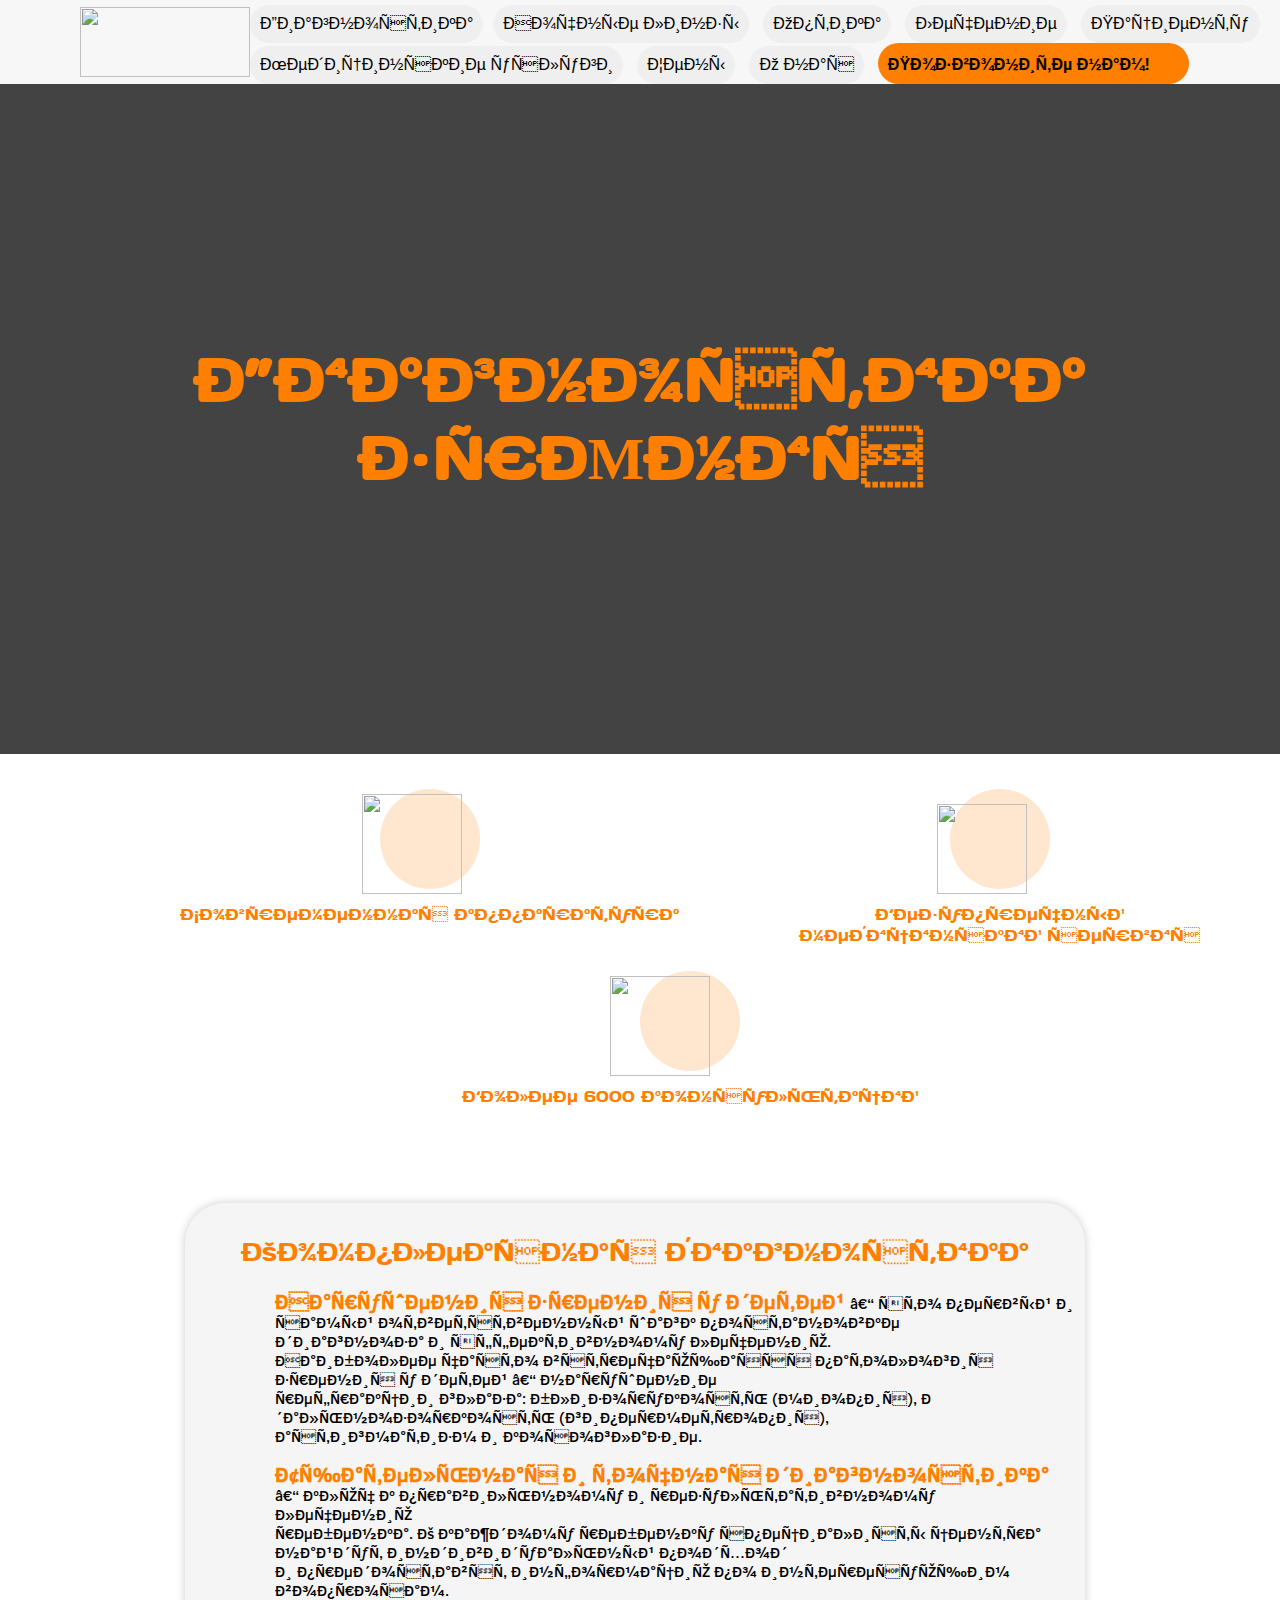
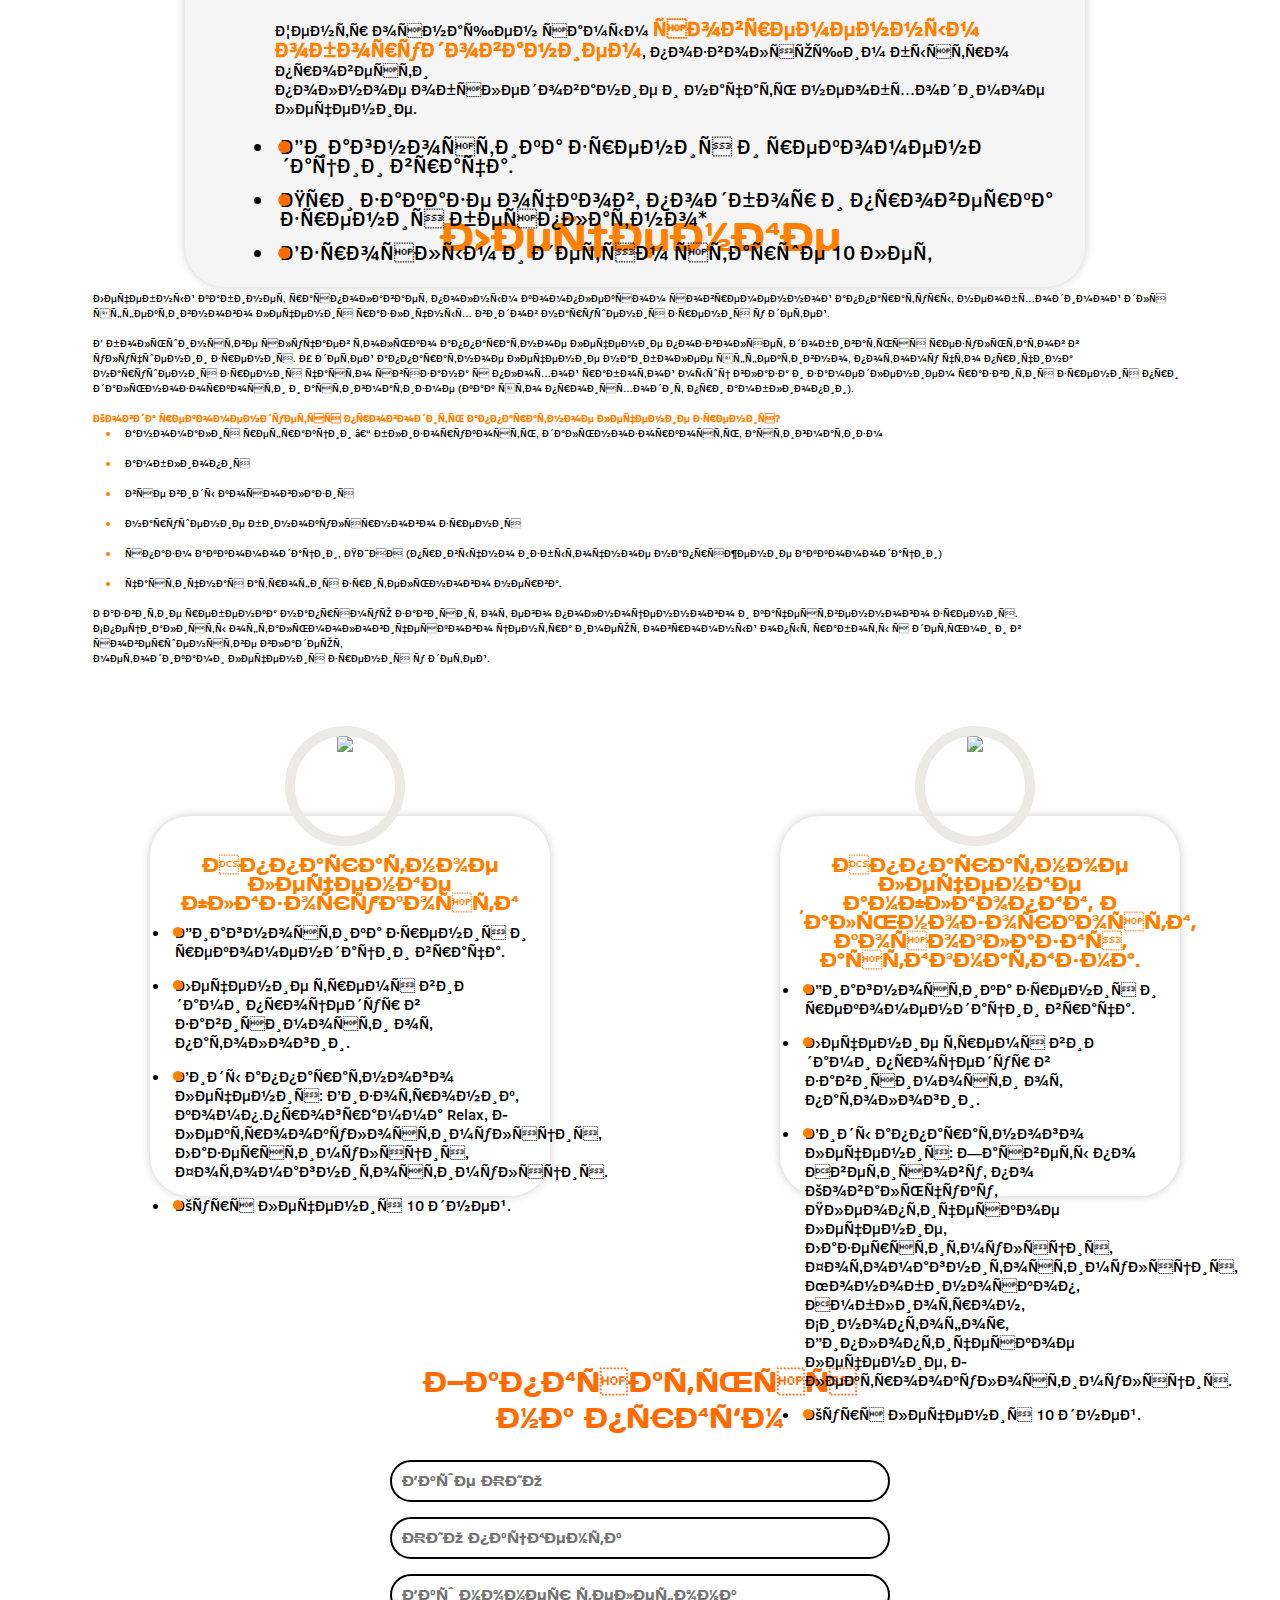
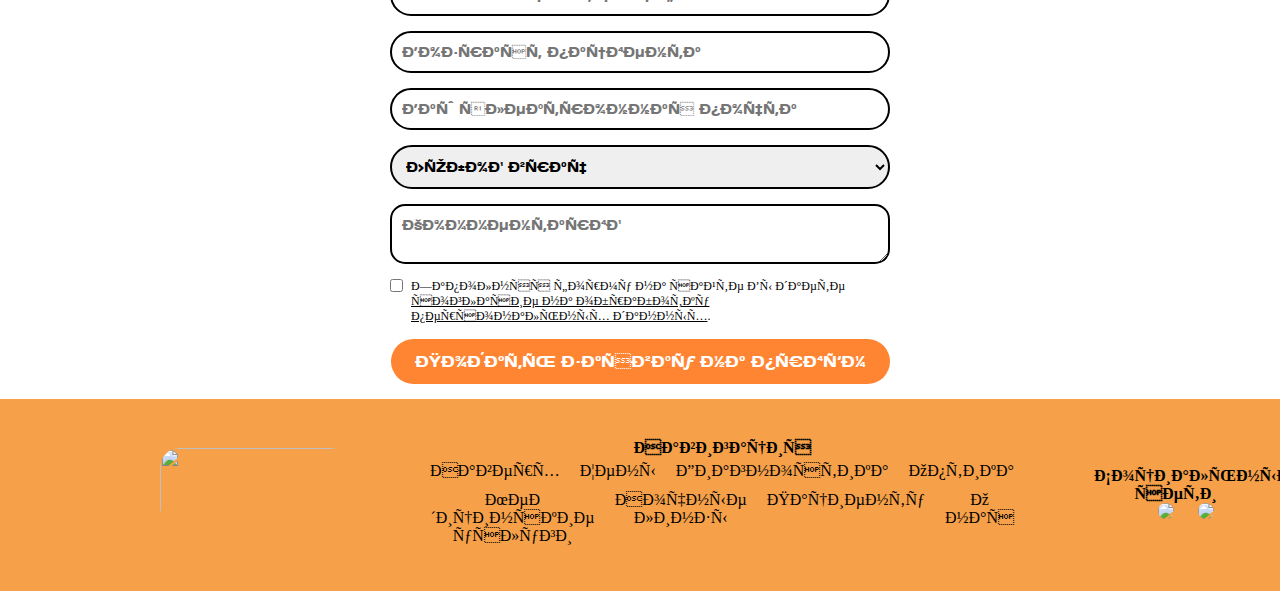
==== commit 40b4d65d: "index2.html" ====
--- a/index2.html
+++ b/index2.html
@@ -2,7 +2,7 @@
 <html >
   <head>
     <meta http-equiv="Content-Type" content="text/html; charset=1251">
-
+<meta name="viewport" content="width=device-width, initial-scale=3">
     <title>"Окуляриус" Диагностика </title>
     
     <link rel="stylesheet" href="index2.css" />
--- a/index2.css
+++ b/index2.css
@@ -39,7 +39,8 @@
   display: flex;
   justify-content: space-between;
   align-items: center;
-  margin-top: 15px;
+  margin-top: -15px;
+  padding: 20px 0px 0px 10px;
 
   background-color: #f7f7f7;
   }
@@ -1084,7 +1085,7 @@
         font-family: 'Clear Sans Medium';
         margin: 10px 0px;
         color: #000000;
-        font-size: 14px;
+        font-size: 12px;
         text-align:left;
         margin-left: 70pt;
         margin-right: 70pt;
@@ -1096,7 +1097,7 @@
         margin-bottom: 15px;
         padding-left: 5px;
         position: relative;
-        font-size: 14px;
+        font-size: 12px;
         margin-left: 20pt;
     
     }
@@ -1106,7 +1107,7 @@
     }
 }
 
-@media (max-width: 1320px)   {
+@media (min-width: 1000px)   {
 
     .textl img {
         display: none;
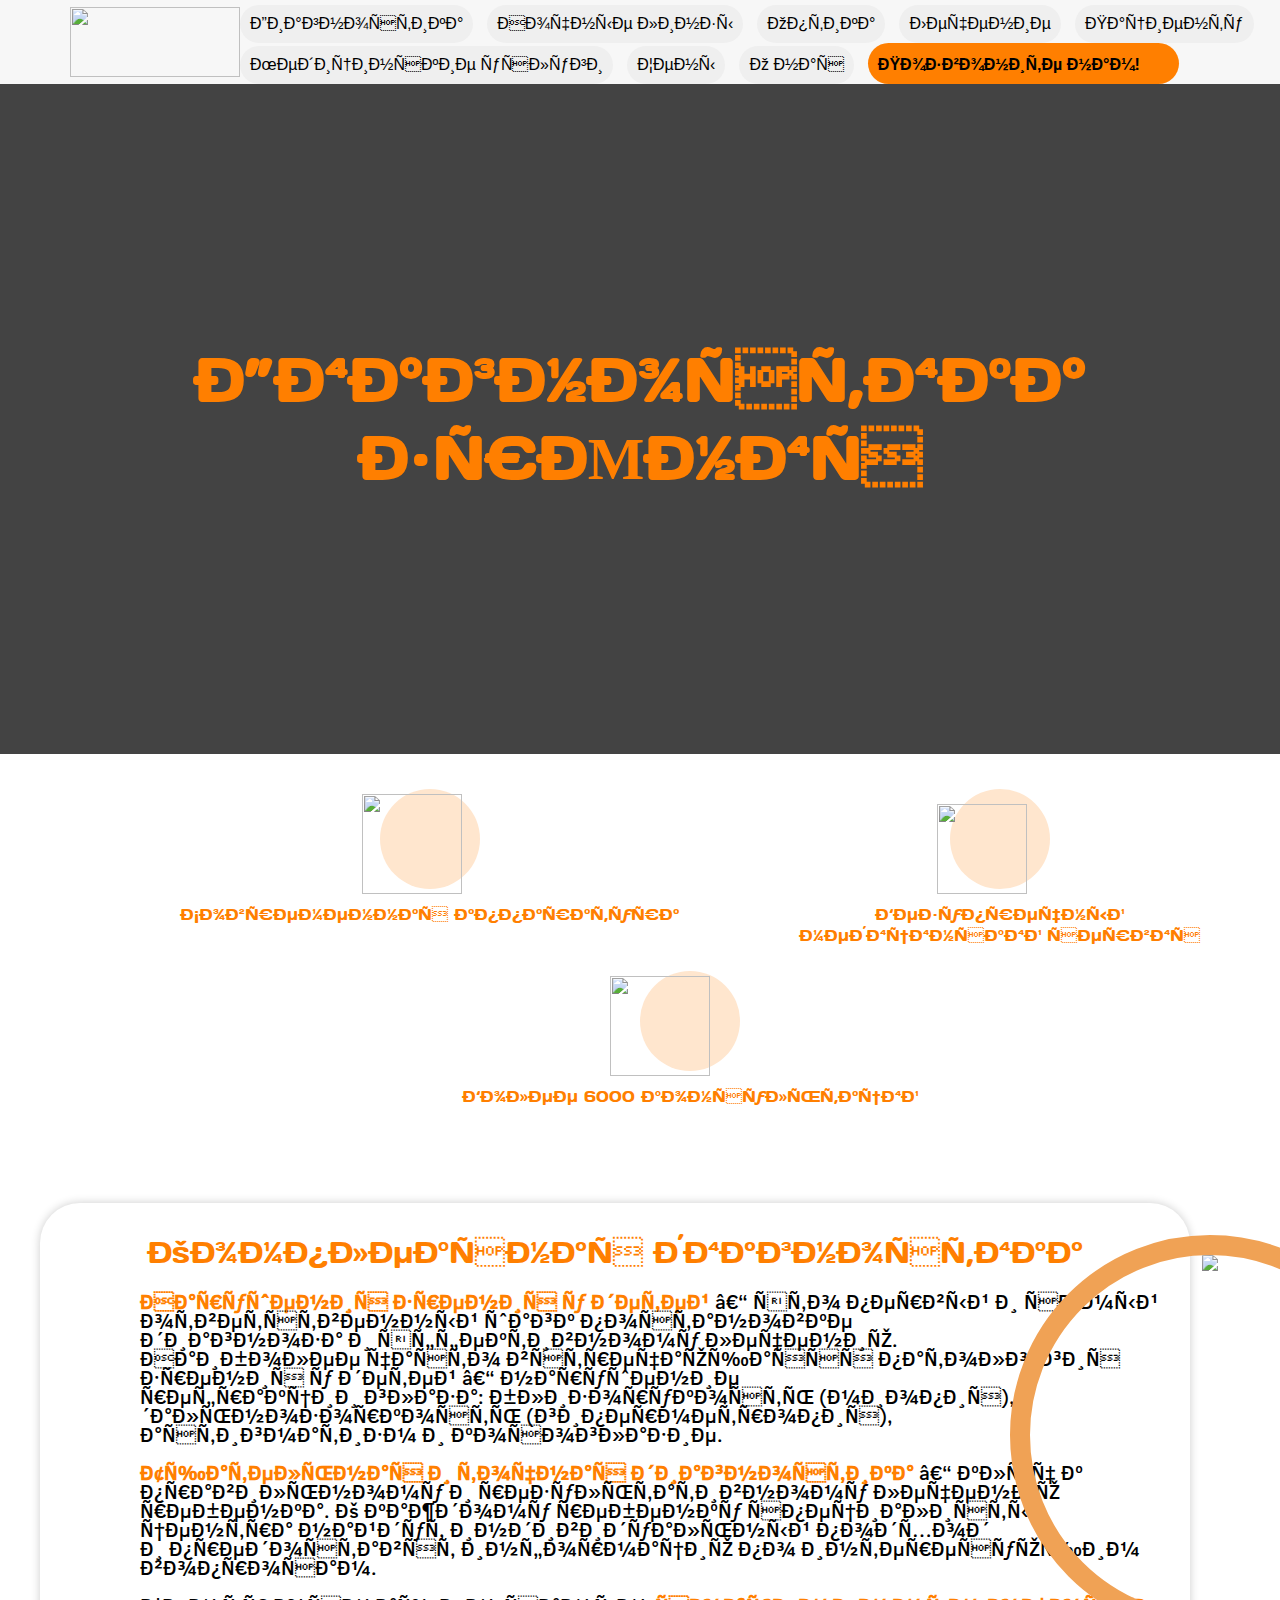
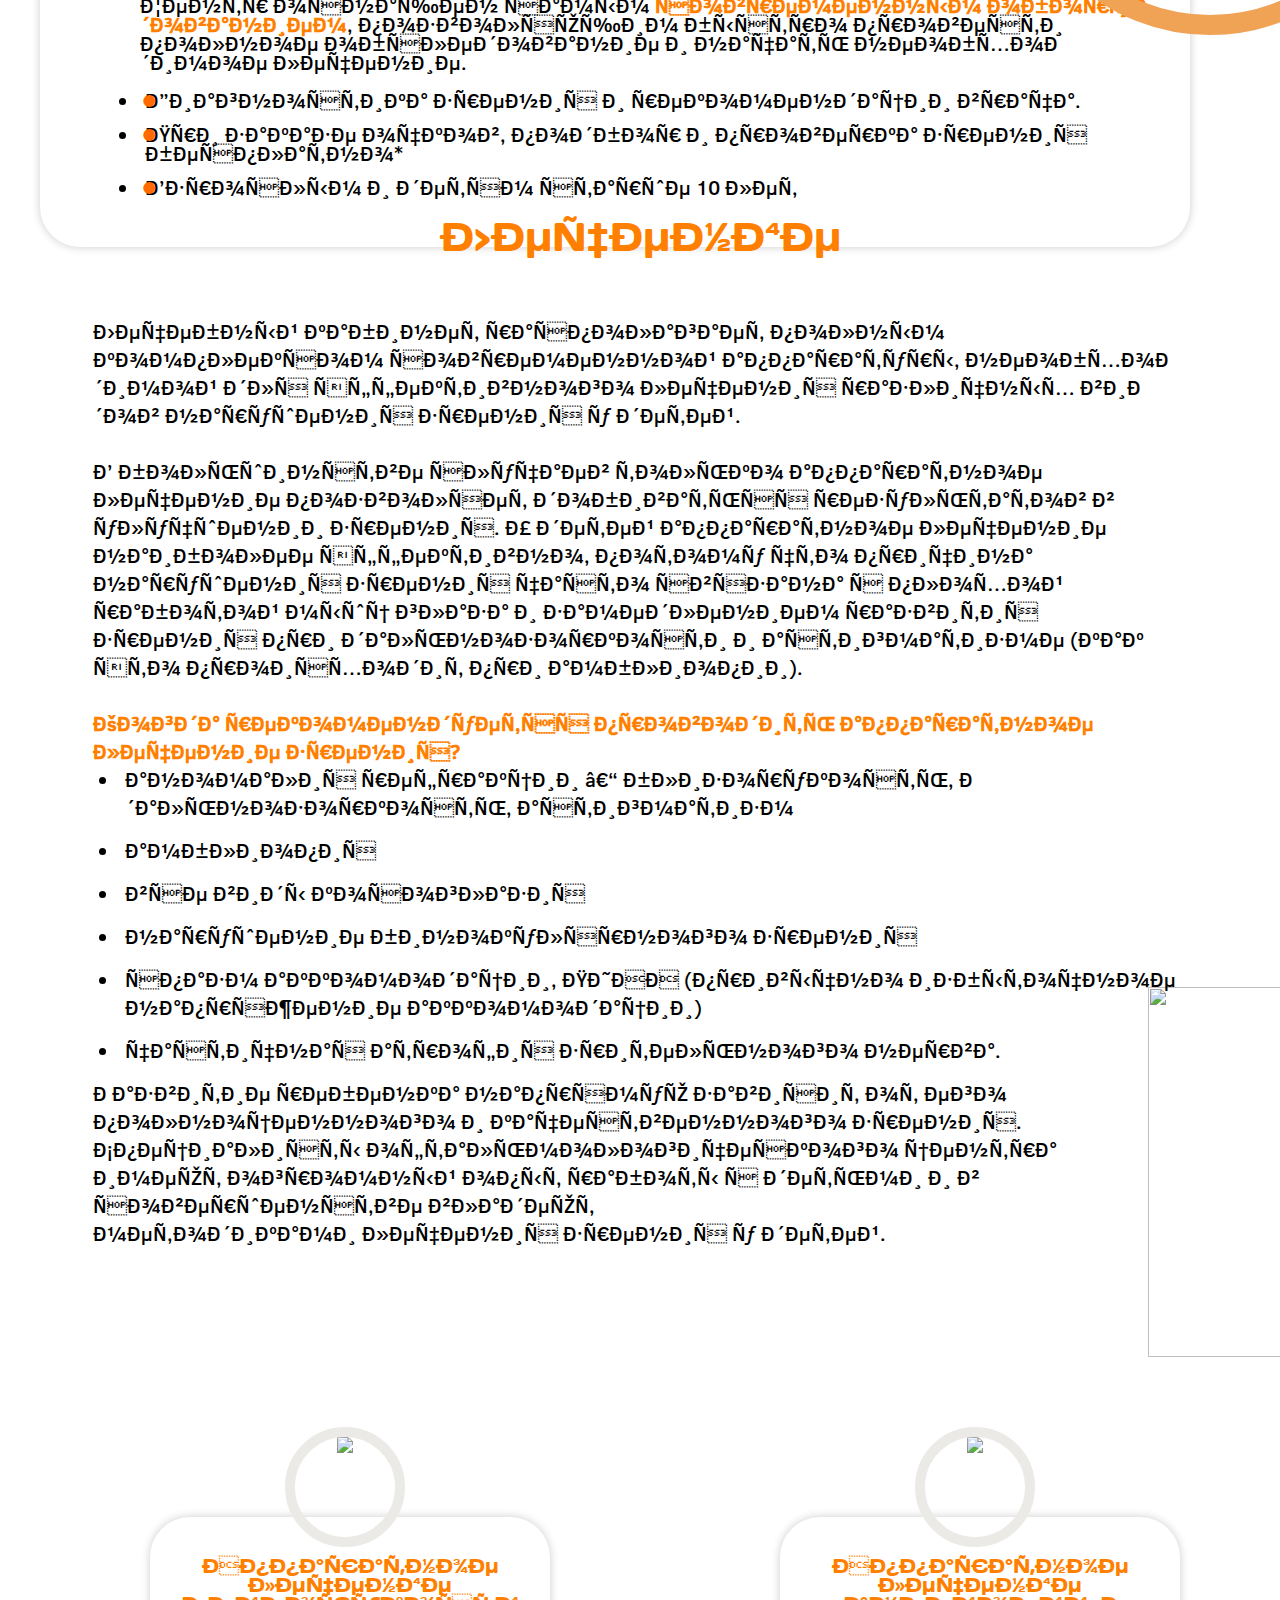
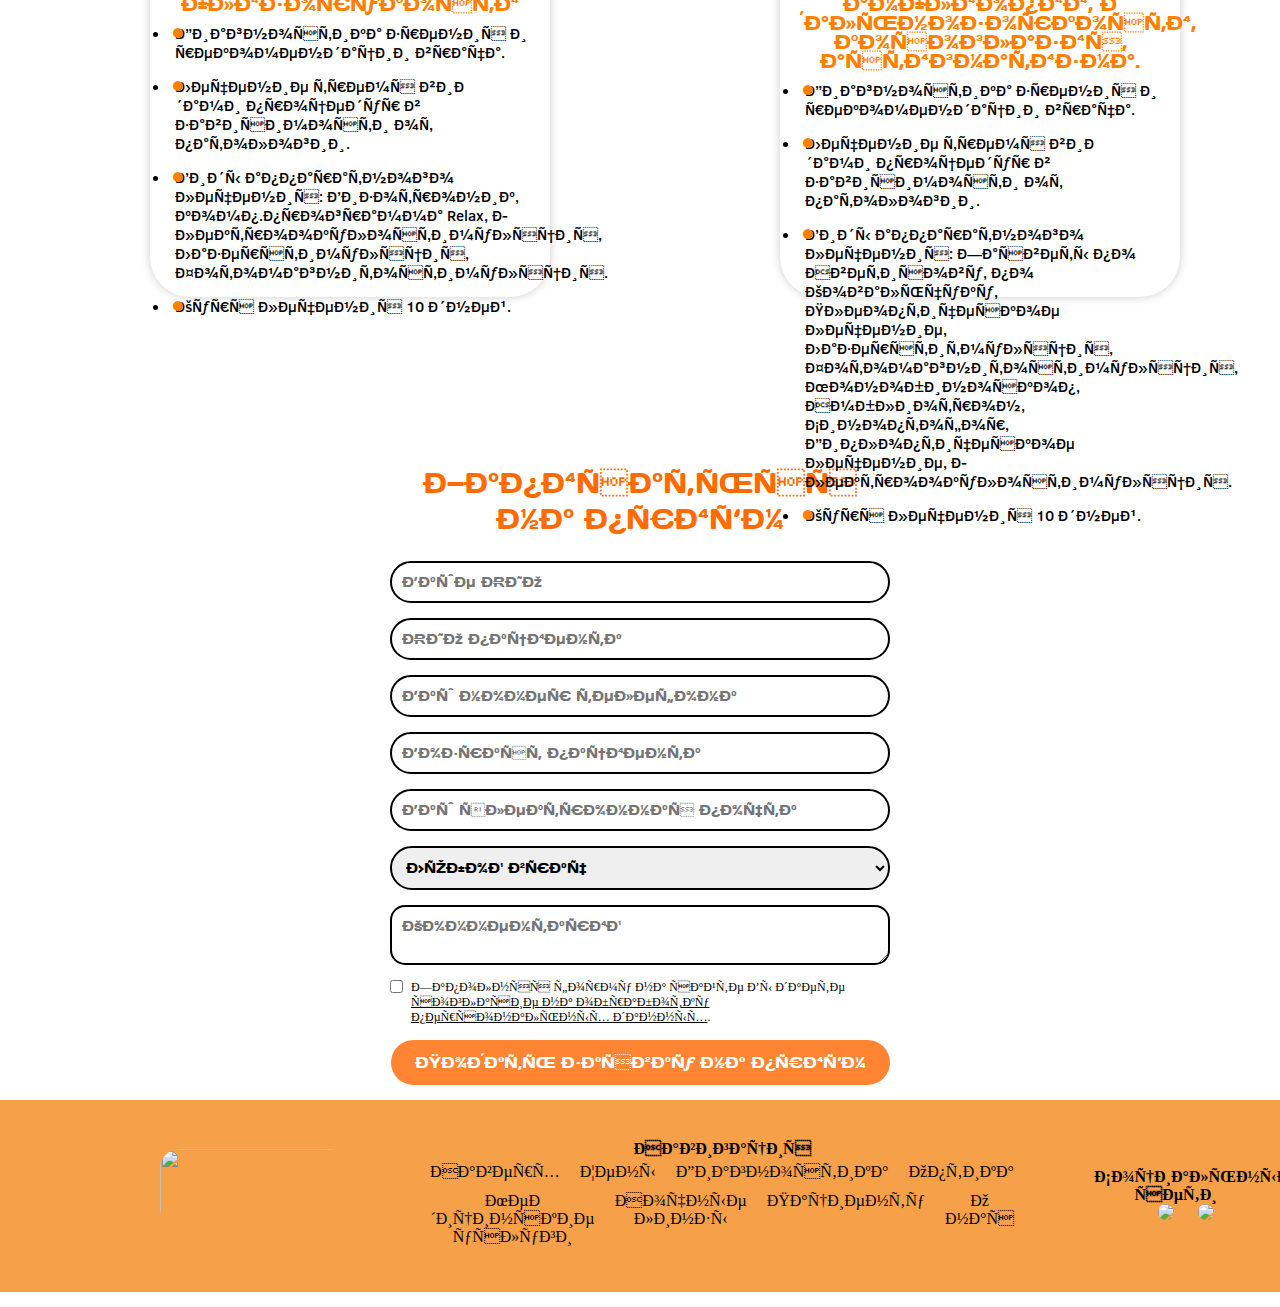
==== commit 33b7e72a: "index2.html" ====
--- a/index2.html
+++ b/index2.html
@@ -2,14 +2,22 @@
 <html >
   <head>
     <meta http-equiv="Content-Type" content="text/html; charset=1251">
-<meta name="viewport" content="width=device-width, initial-scale=3">
+    <meta name="viewport" content="width=device-width, initial-scale=0.8">
+
     <title>"Окуляриус" Диагностика </title>
     
     <link rel="stylesheet" href="index2.css" />
-    <link rel="icon" href="https://oculariusufa.ru/android-icon-192x192.png" type="image/x-icon">
+    <link rel="icon" href="https://oculariusufa.ru/android-icon-192x192.png" type="image/x-icon">   
   </head>
-  <body>
-    <header class="header">
+
+  <style> 
+
+
+  </style>
+  <body> 
+
+    <header class="header">  
+   
         <a href="index.html" class="logo">
             <img src="https://sun9-24.userapi.com/impg/ZdV6MuSjlvpN7Gyr4Q9ZpUCHiGf28WlhMKDZqA/iOKbH7ZKZww.jpg?size=396x152&quality=95&sign=0194fe7e068a37b6994c512e1079011a&type=album"
             width="170" height="70" />
@@ -17,79 +25,85 @@
 
 
 
-        <nav class="nav-items">
-            <div class="dropdown">
-                <button class="dropbtn">Диагностика</button>
-                <div class="dropdown-content">
-                  <a href="index2.html">Диагностика</a>
-                  <a href="index2.html#com">Комплексная диагностика</a>
-                  <a href="index2.html#lech">Лечение</a>
-                  <a href="index2.html#ad">Адаптационное лечение</a>
-                </div>
-              </div><div class="dropdown">
-            <button class="dropbtn">Ночные линзы</button>
-            <div class="dropdown-content">
-              <a href="index8.html">Ночные линзы</a>
-              <a href="index8.html#sert">Сертификаты</a>
-            </div>
-          </div>
-          <div class="dropdown">
-            <button class="dropbtn">Оптика</button>
-            <div class="dropdown-content">
-                <a href="index6.html#sol">Солнечные очки</a>
-                <a href="index6.html#opr">Оправы</a>
-                <a href="index6.html#kon">Контакты</a>
-            </div>
-          </div>
-          <div class="dropdown">
-            <button class="dropbtn"> <a style="color: black; text-decoration: none;" href="index2.html#lech">Лечение</a></button>
-          </div>
-          <div class="dropdown">
-            <button class="dropbtn">Пациенту</button>
-            <div class="dropdown-content">
-                <a href="index4.html">Информация по здоровью</a>
-                <a href="index4.html#glaz">Неотложная глазная помощь</a>
-                <a href="index4.html#bliz">Памятка по близорукости</a>
-                <a href="index4.html#amd">Памятка по амблиопии</a>
-                <a href="index4.html#tests">Тесты и упражнения</a>
-            </div>
-          </div>
-          <div class="dropdown">
-            <button class="dropbtn">Медицинские услуги</button>
-            <div class="dropdown-content">
-                <a href="index.html#med">Медицинские услуги</a>
-                <a href="index2.html">Диагностика зрения</a>
-                <a href="index8.html#">Ночные линзы</a>
-                <a href="index2.html#lech">Лечение</a>
-            </div>
-          </div>
-          <div class="dropdown">
-            <button class="dropbtn"><a style="color: black; text-decoration: none;" href="index3.html">Цены</a></button>
-
-          </div>
-          <div class="dropdown">
-            <button class="dropbtn">О нас</button>
-            <div class="dropdown-content">
-                <a href="index7.html">О клинике</a>
-                <a href="index7.html#ob">Оборудование</a>
-                <a href="index7.html#help">Неотложная глазная помощь</a>
-                <a href="index7.html#new">Новости клиники</a>
-            </div>
-          </div>
+        <nav>
+            <div class="hamburger" id="hamburger" onclick="toggleMenu()">
+                <div class="bar"></div>
+                <div class="bar"></div>
+                <div class="bar"></div>
+            </div>
         
-
-          <div class="dropdown1">
-            <button class="dropbtn1">Позвоните нам!
-                <img src="https://sun9-21.userapi.com/impg/PL-jxJNXevT_wXe9TEi0K-hwReTStzPwo1ydDA/bj_ccuUU8Xg.jpg?size=39x27&quality=95&sign=e01cf0c81f4a8850529b91bc9fcb392e&type=album"
-                width="25" height="17" />
-            </button>
-            <div class="dropdown-content1">
-              <a href="tel:+7 (965) 641-36-10">+7 (965) 641-36-10</a>
-              <a href="tel:+7 (347) 287-52-91">+7 (347) 287-52-91</a>
-            </div>
-          </div>
-
-        </nav>
+            <div class="nav-items" id="nav-items">
+                <div class="dropdown">
+                    <button class="dropbtn">Диагностика</button>
+                    <div class="dropdown-content">
+                        <a href="index2.html">Диагностика</a>
+                        <a href="index2.html#com">Комплексная диагностика</a>
+                        <a href="index2.html#lech">Лечение</a>
+                        <a href="index2.html#ad">Адаптационное лечение</a>
+                    </div>
+                </div>
+                <div class="dropdown">
+                    <button class="dropbtn">Ночные линзы</button>
+                    <div class="dropdown-content">
+                        <a href="index8.html">Ночные линзы</a>
+                        <a href="index8.html#sert">Сертификаты</a>
+                    </div>
+                </div>
+                <div class="dropdown">
+                    <button class="dropbtn">Оптика</button>
+                    <div class="dropdown-content">
+                        <a href="index6.html#sol">Солнечные очки</a>
+                        <a href="index6.html#opr">Оправы</a>
+                        <a href="index6.html#kon">Контакты</a>
+                    </div>
+                </div>
+                <div class="dropdown">
+                    <button class="dropbtn"><a style="color: black; text-decoration: none;" href="index2.html#lech">Лечение</a></button>
+                </div>
+                <div class="dropdown">
+                    <button class="dropbtn">Пациенту</button>
+                    <div class="dropdown-content">
+                        <a href="index4.html">Информация по здоровью</a>
+                        <a href="index4.html#glaz">Неотложная глазная помощь</a>
+                        <a href="index4.html#bliz">Памятка по близорукости</a>
+                        <a href="index4.html#amd">Памятка по амблиопии</a>
+                        <a href="index4.html#tests">Тесты и упражнения</a>
+                    </div>
+                  </div>
+                  <div class="dropdown">
+                      <button class="dropbtn">Медицинские услуги</button>
+                      <div class="dropdown-content">
+                          <a href="index.html#med">Медицинские услуги</a>
+                          <a href="index2.html">Диагностика зрения</a>
+                          <a href="index8.html#">Ночные линзы</a>
+                          <a href="index2.html#lech">Лечение</a>
+                      </div>
+                  </div>
+                  <div class="dropdown">
+                      <button class="dropbtn"><a style="color: black; text-decoration: none;" href="index3.html">Цены</a></button>
+                  </div>
+                  <div class="dropdown">
+                      <button class="dropbtn">О нас</button>
+                      <div class="dropdown-content">
+                          <a href="index7.html">О клинике</a>
+                          <a href="index7.html#ob">Оборудование</a>
+                          <a href="index7.html#help">Неотложная глазная помощь</a>
+                          <a href="index7.html#new">Новости клиники</a>
+                      </div>
+                  </div>
+                  <div class="dropdown1">
+                    <button class="dropbtn1">Позвоните нам!
+                        <img src="https://sun9-21.userapi.com/impg/PL-jxJNXevT_wXe9TEi0K-hwReTStzPwo1ydDA/bj_ccuUU8Xg.jpg?size=39x27&quality=95&sign=e01cf0c81f4a8850529b91bc9fcb392e&type=album"
+                        width="25" height="17" />
+                    </button>
+                    <div class="dropdown-content1">
+                      <a href="tel:+7 (965) 641-36-10">+7 (965) 641-36-10</a>
+                      <a href="tel:+7 (347) 287-52-91">+7 (347) 287-52-91</a>
+                    </div>
+                  </div>
+              </div>
+             
+          </nav>
       </header>
       
       <div class="intro">
@@ -384,7 +398,7 @@
 
 
 
-         <footer class="footer">
+      <footer class="footer">
         
         <div class="copy"> 
             <img src="https://sun9-24.userapi.com/impg/ZdV6MuSjlvpN7Gyr4Q9ZpUCHiGf28WlhMKDZqA/iOKbH7ZKZww.jpg?size=396x152&quality=95&sign=0194fe7e068a37b6994c512e1079011a&type=album"
@@ -419,8 +433,6 @@
             </div>
         </div>
     </footer>
-
-
 
 
     <script>
@@ -480,7 +492,12 @@
     });
 });
             </script>
-      
+      <script>
+        function toggleMenu() {
+            const navItems = document.getElementById('nav-items');
+            navItems.classList.toggle('active');
+        }
+      </script>
 
   </body>
 </html>
--- a/index2.css
+++ b/index2.css
@@ -40,7 +40,7 @@
   justify-content: space-between;
   align-items: center;
   margin-top: -15px;
-  padding: 20px 0px 0px 10px;
+  padding: 20px 0px 0px 0px;
 
   background-color: #f7f7f7;
   }
@@ -55,8 +55,8 @@
   
   
 
-  /*верхушка*/
-  .dropbtn {
+/*верхушка*/
+.dropbtn {
     
     color: #000000;
     padding: 10px;
@@ -149,6 +149,38 @@
 }
 
 .dropdown1:hover .dropbtn {background-color: #FF7F00;}
+
+
+.hamburger {
+    display: none;
+    flex-direction: column;
+    cursor: pointer;
+    margin-left: auto;
+}
+
+.bar {
+    height: 3px;
+    width: 25px;
+    background-color: black;
+    margin: 3px 0;
+margin-right: 50px;
+}
+
+@media (max-width: 768px) {
+    .nav-items {
+        display: none; 
+        flex-direction: column;
+        width: 100%;
+    }
+
+    .nav-items.active {
+        display: flex; 
+    }
+
+    .hamburger {
+        display: flex; 
+    }
+}
 
 .copy img {
     color: #000000;
@@ -529,7 +561,7 @@
 }
 @media (max-width: 1080px) {
     .background-container {
-        background-color: #ffffff;
+        background-color: #f6f6f6;
 background-image: none;
         background-repeat: no-repeat;
         background-size: contain;
@@ -794,117 +826,9 @@
     left: 1px;
     top: -0px;
 }
-@media (max-width: 800px) {
-    .fon2 {
-    background-color: #F0A255;
-    background-size: 100% 500%; 
-    background-position: center;
-}
-
-       .container2 {
-        
-        flex-direction: column; 
-        align-items: center;
-    }
-    .text-container2 {
-        box-shadow: 0px 0px 10px 0px rgba(0,0,0,0.2);
-        padding: 30px 20px 20px 20px; 
-        border-radius: 40px;
-        background: #fff;
-        height: 470px; 
-        width: 1000px;
-        margin-left: 10px;
-        line-height: 19px;
-        font-size: 14px;
-    }
-
-.a-box2 {
-    display: flex;
-    flex-direction: column; 
-    width: 700px; 
-    height:550px; 
-    text-align: center;
-    margin: 200px; 
-    margin-left: 20px; 
-
-
-}
-.img-container2 {
-    height: 300px;
-    width: 300px;
-    overflow: hidden;
-    border-radius: 50%; 
-    display: inline-block;
-    margin: -200px 0px -900px 0px;  
-    border: 20px solid #F0A255; 
-    position: relative;
-}
-.img-container2 img {
-    height: 350px;
-}
-.item2 {
-    display: flex;
-    flex-direction: column; 
-    align-items: center; 
-    margin: 30px; 
-}
-.text-container2 {
-    box-shadow: 0px 0px 10px 0px rgba(0,0,0,0.2);
-    padding: 30px 20px 20px 20px; 
-    border-radius: 40px;
-    background: #fff;
-    height: 900px; 
-    width: 700px;
-    line-height: 19px;
-    font-size: 14px;
-}
-.text-container2 h3 {
-  font-family: 'Days';
-  font-weight: normal;
-    margin: 70px 0px -80px 0px;
-    color: #FF7F00;
-    font-size: 25px;
-    text-align: center;
-}
-.text-container2 .h2 {
-    font-family: 'Clear Sans Medium';
-    margin: 100px 0px 0px 40px;
-    color: #000000;
-    font-size: 15px;
-    text-align:left;
-}
-
-.text-container2 a {
-  font-family: 'Inter';
-    margin: 0px 0px 0px 2025px;
-    color: #FF7F00;
-    font-size: 15px;
-    text-align:right;
-
-}
-.text-container2 b {
-  font-family: 'Clear Sans Medium';
-    margin: 20px 0px;  
-
-    color: #FF7F00;
-    font-size: 15px;
-    text-align:left;
-}
-.text-container2 li {
-    margin-bottom: 15px;
-    padding-left: 5px;
-    position: relative;
-    font-size: 15px;
-}
-.text-container2 li::before {
-    content: "•";
-    color: #FF6B00;
-    font-size: 44px;
-    position: absolute;
-    left: 1px;
-    top: -0px;
-}
-}
+
+
+
 
 
   /*лечение */
@@ -1085,7 +1009,7 @@
         font-family: 'Clear Sans Medium';
         margin: 10px 0px;
         color: #000000;
-        font-size: 12px;
+        font-size: 14px;
         text-align:left;
         margin-left: 70pt;
         margin-right: 70pt;
@@ -1097,7 +1021,7 @@
         margin-bottom: 15px;
         padding-left: 5px;
         position: relative;
-        font-size: 12px;
+        font-size: 14px;
         margin-left: 20pt;
     
     }
@@ -1105,9 +1029,20 @@
         color: #FF7F00;
        
     }
-}
-
-@media (min-width: 1000px)   {
+    .text-containerl {
+        box-shadow: 0px 0px 10px 0px rgba(0,0,0,0.2);
+        padding: 30px 20px 20px 20px; 
+        border-radius: 40px;
+        background: #fff;
+        height: 380px; 
+        width: 400px;
+        line-height: 19px;
+        font-size: 14px;
+        margin-left: -35px;
+    }
+}
+
+@media (max-width: 1000px)   {
 
     .textl img {
         display: none;
@@ -1173,3 +1108,175 @@
        
     }
 }
+@media (max-width: 768px) {
+  
+    .intro h1 {
+    font-family: "Days";
+    font-size: 40px;
+    color: #FF7F00;
+    font-weight: bold;
+    text-align: center;
+    text-transform: uppercase;
+    margin: 0px 120px 0px 120px;
+    }
+    .intro {
+    display: flex;
+    flex-direction: column;
+    justify-content: center;
+    align-items: center;
+    width: 100%;
+    height: 700px;
+    background: linear-gradient(to bottom, rgba(0, 0, 0, 0.737) 100%,
+     rgba(0, 0, 0, 0.5) 100%),
+     url("https://oculariusufa.ru/assets/images/services/diagnostika_banner_2.jpg");
+    background-size: cover;
+    background-position: center;
+    background-repeat: no-repeat;
+    margin: 0px;
+    
+    }
+    
+    .a-box2 {
+    display: flex;
+    flex-direction: column; 
+    width: 1000px; 
+    height:900px; 
+    text-align: center;
+    margin: 30px; 
+    margin-left: -30px; 
+
+
+}
+       
+    .container2 .text-container2 {
+        box-shadow: 0px 0px 10px 0px rgba(0,0,0,0.2);
+        padding: 30px 20px 20px 20px; 
+        border-radius: 40px;
+        background: #fdfdfd;
+        height: 870px; 
+        width: 400px;
+        margin-left: 70px;
+        line-height: 19px;
+        font-size: 14px;
+    }
+    .text-container2 h3 {
+  font-family: 'Days';
+  font-weight: normal;
+    margin: 10px 0px;
+    color: #FF7F00;
+    font-size: 30px;
+    text-align: center;
+}
+.text-container2 .h2 {
+  font-family: 'Clear Sans Medium';
+    margin: 30px 0px ;  
+margin-left: 20px;
+margin-right: 10px;
+    color: #000000;
+    font-size: 20px;
+    text-align:left;
+}
+
+
+.textl img {
+        display: none;
+    
+    }
+     .container2 img {
+        display: none;
+    
+    }
+    .img-container2 {
+        display: none;
+
+    }
+    
+
+.container1 {
+    display: flex;
+    justify-content: space-around;
+    flex-wrap: wrap; 
+    margin: 10px; 
+    margin-left: 10px; 
+
+}
+
+.item {
+    display: flex;
+    flex-direction: column; 
+    align-items: center; 
+    margin: 10px; 
+}
+.circle {
+    width: 100px; 
+    height: 100px; 
+    background-color: #FFE6CE; 
+    border-radius: 50%; 
+    margin: 5px; 
+}
+
+.text {
+    width: 100%; 
+    font-family: 'Days';
+    color: #FF7F00;
+    text-align: center; 
+    margin-top: 10px; 
+}
+
+.textl
+{
+    font-family: 'Clear Sans';
+    margin: -5px 0px;
+    color: #000000;
+    font-size: 16px;
+    text-align:left;
+    margin-left: 30pt;
+    margin-right: 20pt;
+
+}
+.textl b
+{
+    color: #FF7F00;
+
+}
+.textl li {
+    margin-bottom: 15px;
+    padding-left: 5px;
+    position: relative;
+    font-size: 20px;
+    margin-left: 20pt;
+    
+
+}
+.text-containerl {
+    box-shadow: 0px 0px 10px 0px rgba(0,0,0,0.2);
+    padding: 30px 20px 20px 20px; 
+    border-radius: 40px;
+    background: #fff;
+    height: 380px; 
+    width: 400px;
+    line-height: 19px;
+    font-size: 14px;
+    margin-left: -30px;
+}
+.img-containerl {
+    height: 120px;
+    width: 120px;
+    overflow: hidden;
+    border-radius: 50%; 
+    display: inline-block;
+    margin: 10px 0px -60px 40px;  
+    border: 10px solid #EBEAE7; 
+    position: relative;
+}
+.img-containerl img {
+    height: 150px;
+}
+.item1l {
+    display: flex;
+    flex-direction: column; 
+    align-items: center; 
+    margin: 30px;
+    margin-left: -10px; 
+}
+}
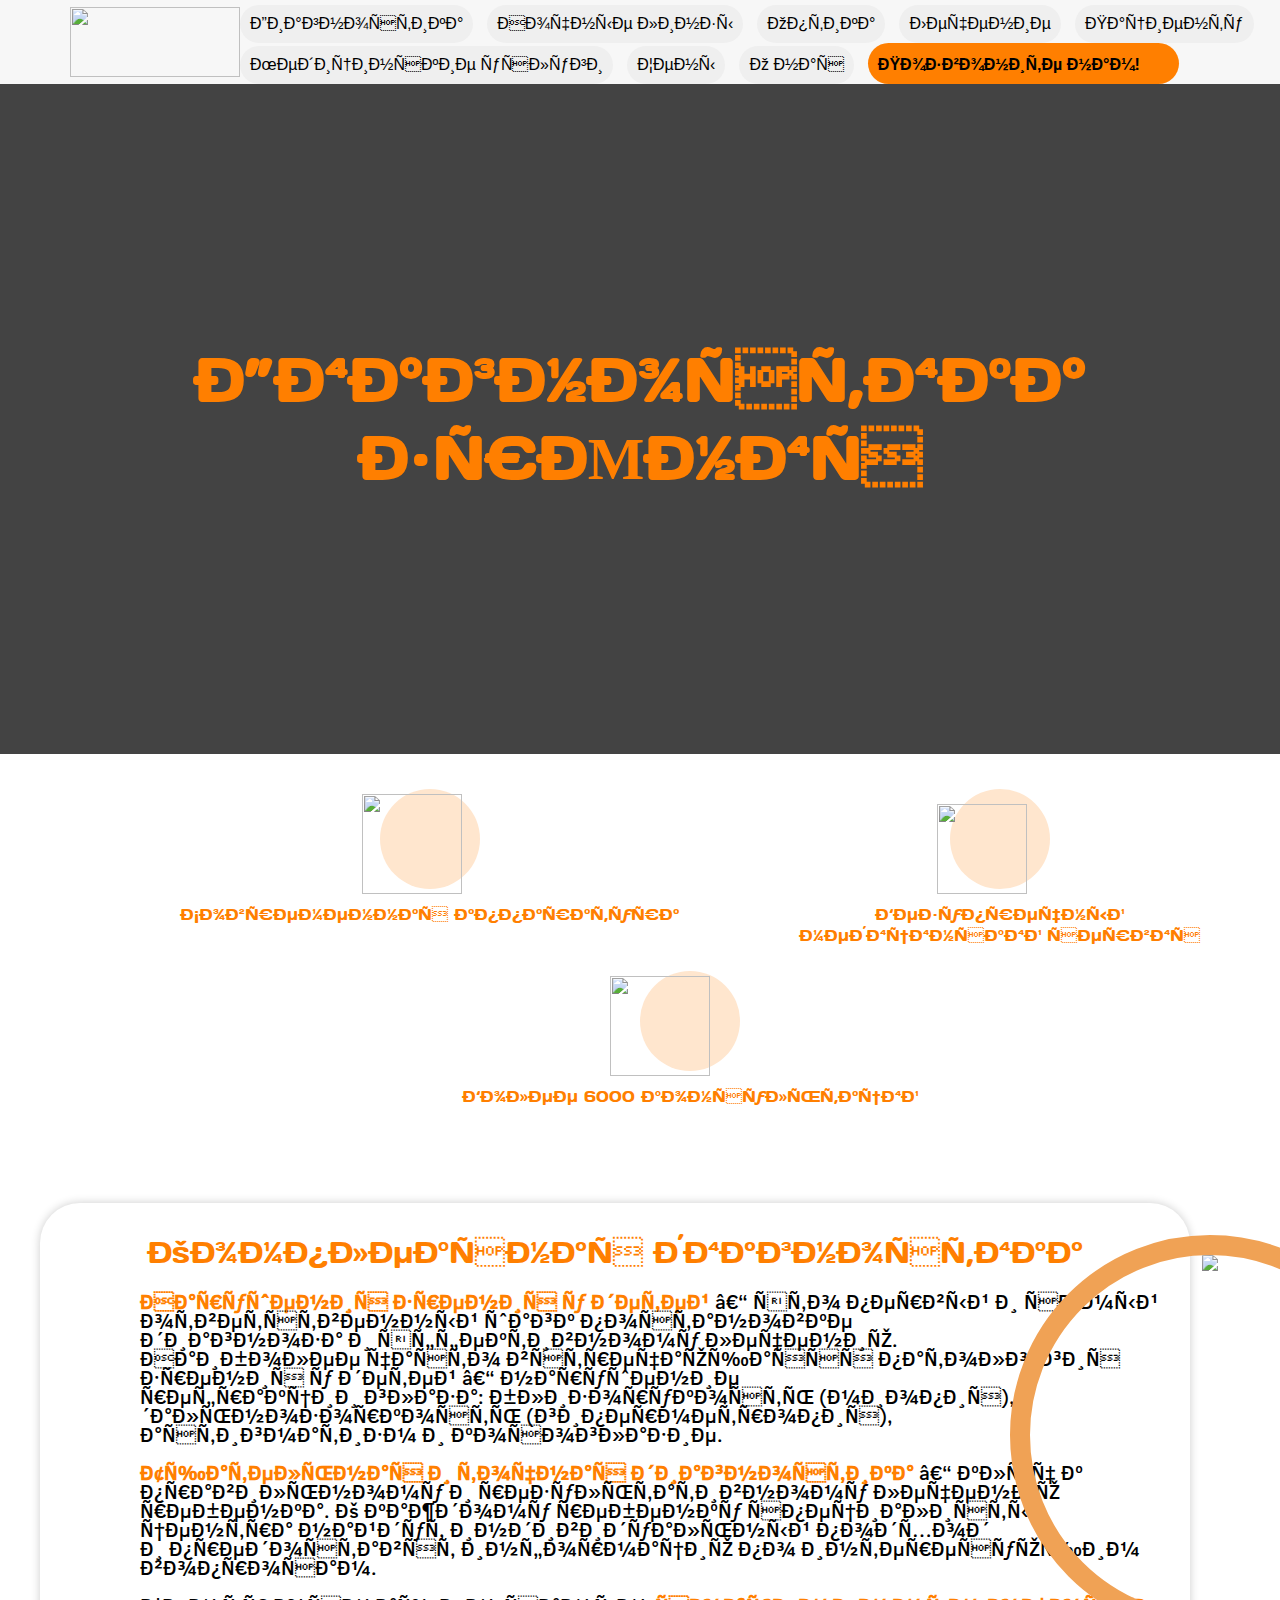
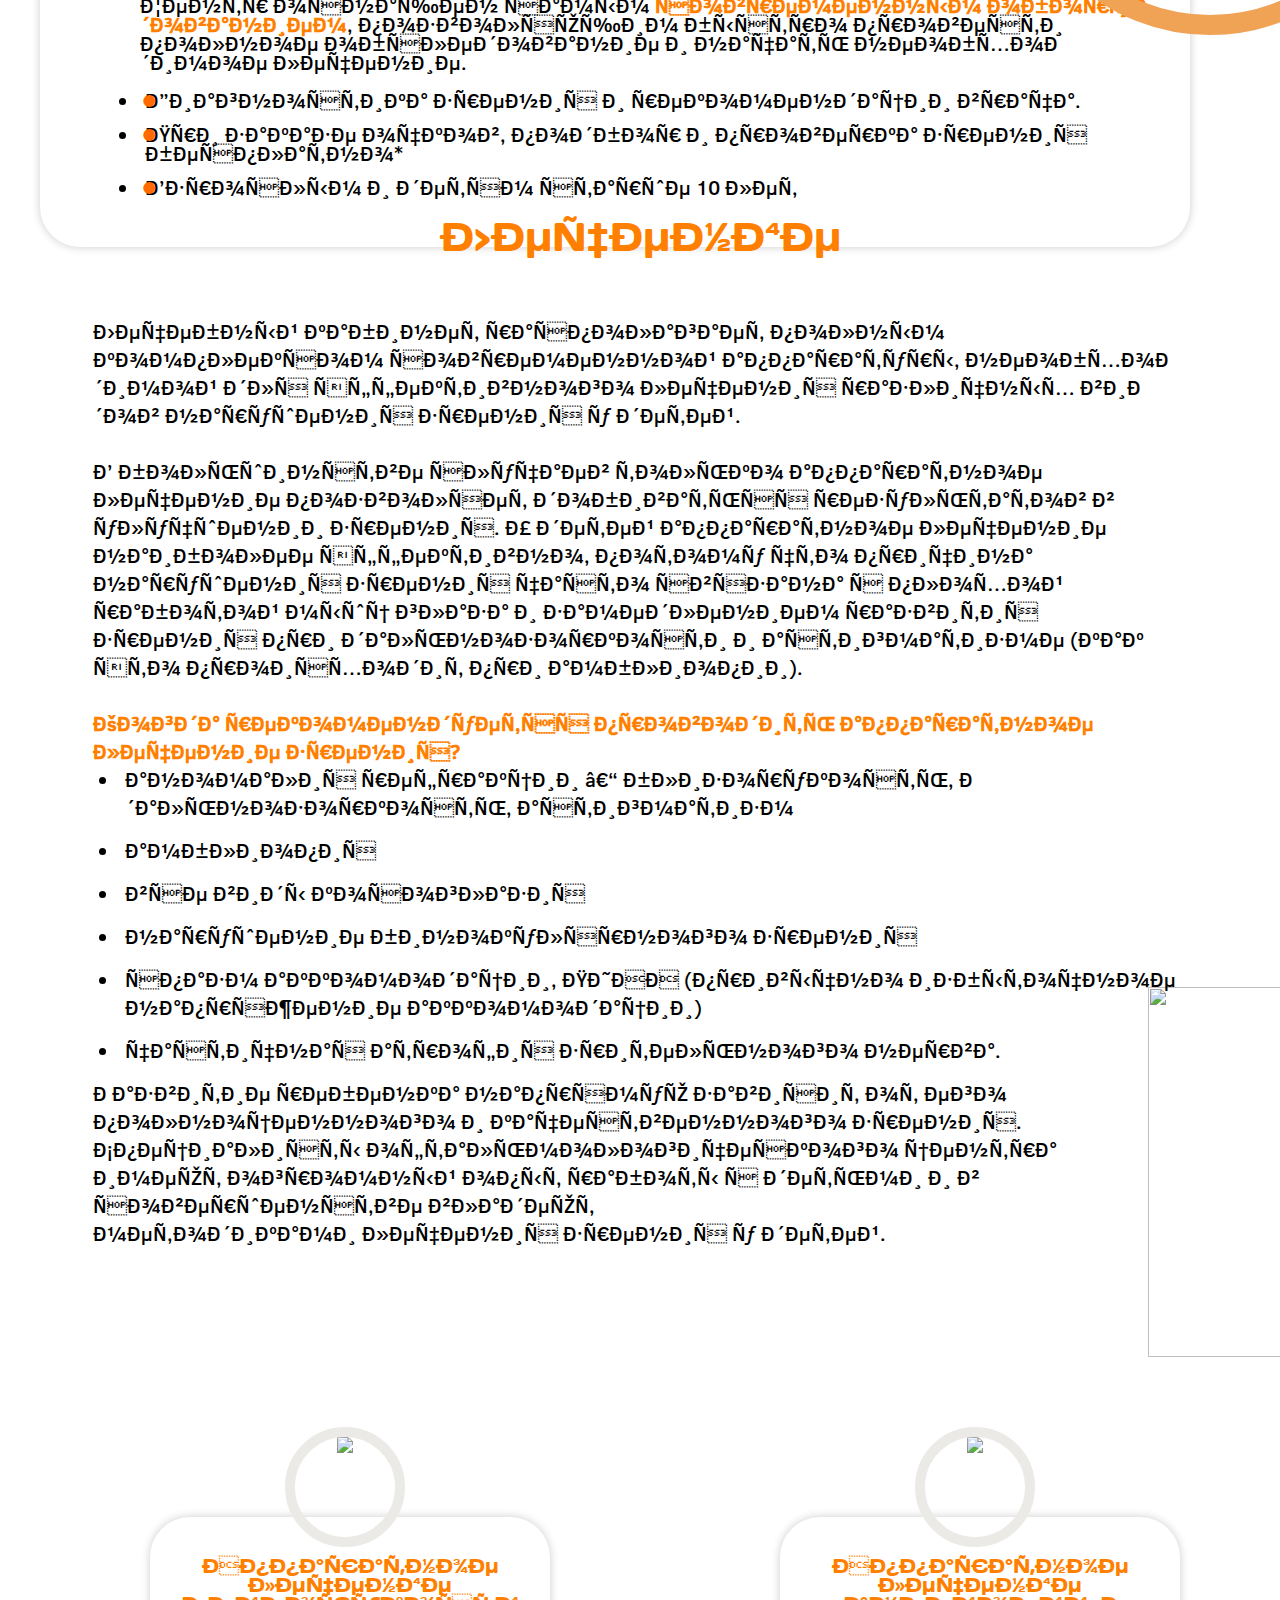
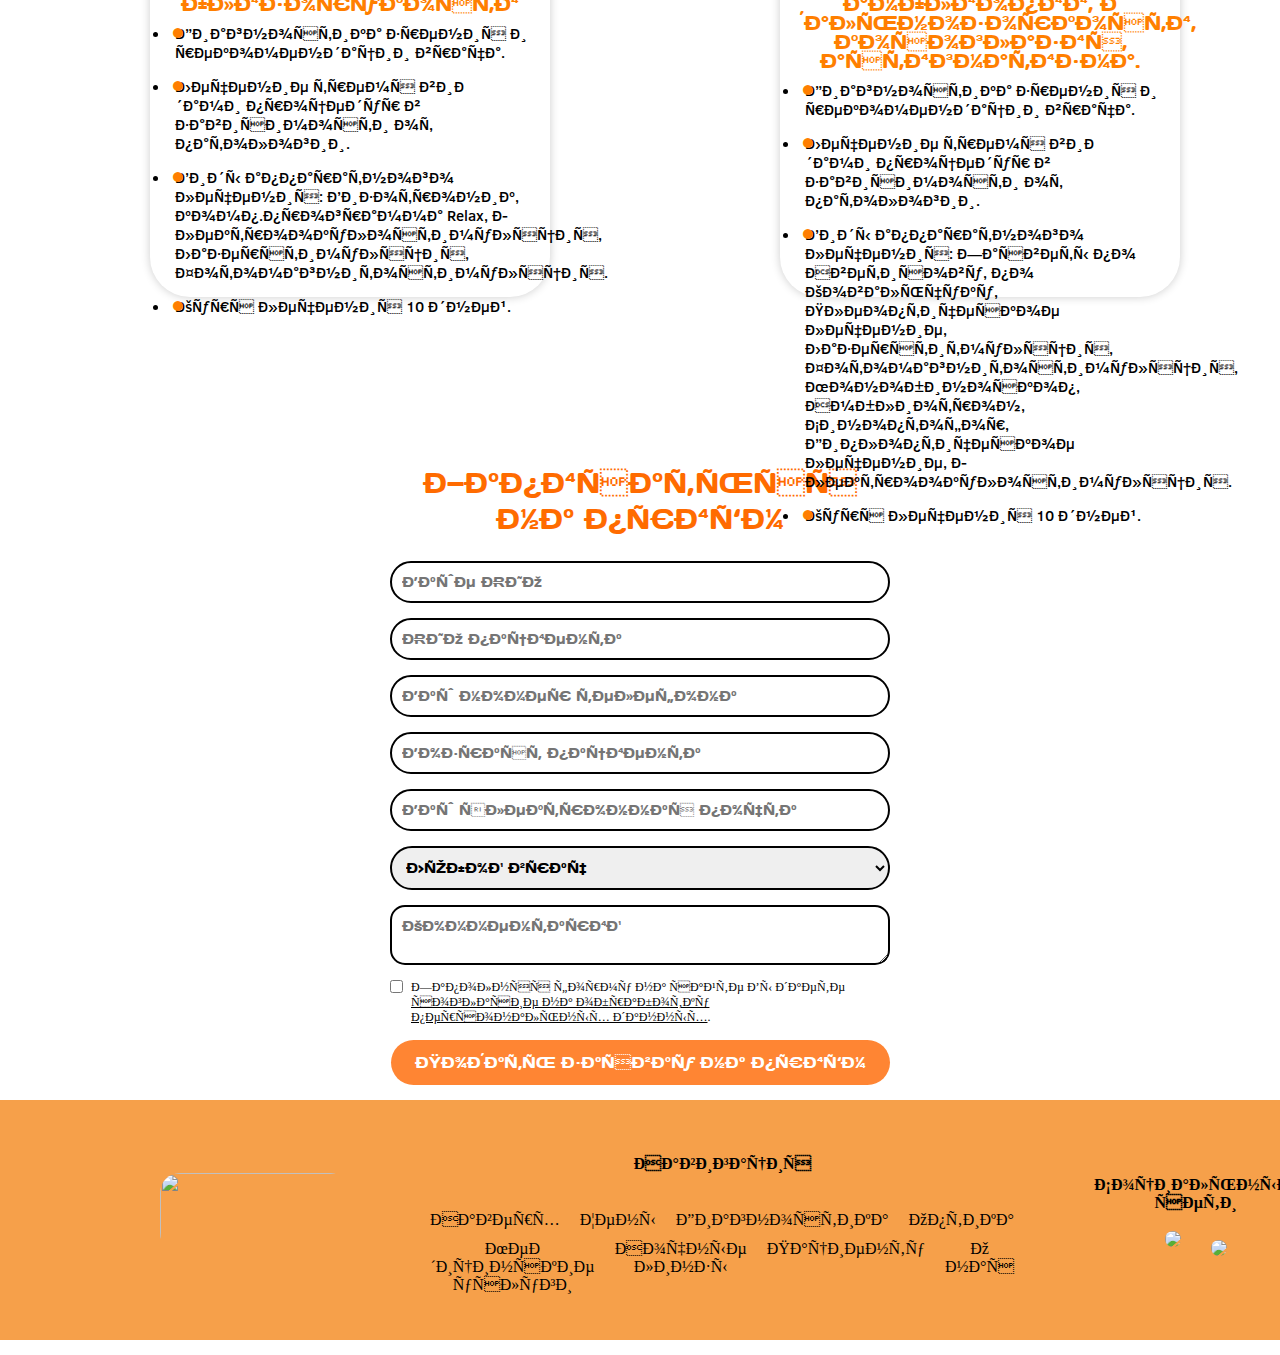
==== commit 3183a4b1: "index2.html" ====
--- a/index2.html
+++ b/index2.html
@@ -12,7 +12,31 @@
 
   <style> 
 
-
+.links {
+    display: flex;
+    align-items: center; 
+    justify-content: space-between; 
+}
+
+.social-icons {
+    display: flex; 
+    gap: 10px; 
+}
+
+.social-icons img {
+    height: auto; 
+    max-height: 60px; 
+}
+.ll
+{
+
+    margin-top: -16px;
+}
+.l
+{
+
+    margin-top: -7px;
+}
   </style>
   <body> 
 
@@ -421,16 +445,19 @@
                 </div>
             </div>
             <div class="links">
-                <span>Социальные сети</span><br>
-                <span>
-                  <a href="https://wa.me/79656413610"> 
-                    <img src="https://pypi-camo.freetls.fastly.net/04b7ff55ad3145f1de8abeff3b27344388178ff4/68747470733a2f2f7265732e636c6f7564696e6172792e636f6d2f646b68656c79736b742f696d6167652f75706c6f61642f76313639373431313037302f77686174736170705f6c6f676f5f696e737874752e706e67" 
-                    width="57" height="auto" />
-                </a>  <a href="https://vk.com/oculariusufa" class="l">
-                    <img src="https://bioschool.pnpi.nrcki.ru/wp-content/uploads/2022/11/vkontakte-png-1024x1024.png" 
-                    width="38" height="auto" />
-                    </a></span>
-            </div>
+                <span>Социальные сети</span>
+                <span class="social-icons">
+                    <a href="https://wa.me/79656413610" class="ll"> 
+                        <img src="https://pypi-camo.freetls.fastly.net/04b7ff55ad3145f1de8abeff3b27344388178ff4/68747470733a2f2f7265732e636c6f7564696e6172792e636f6d2f646b68656c79736b742f696d6167652f75706c6f61642f76313639373431313037302f77686174736170705f6c6f676f5f696e737874752e706e67" 
+                        width="57" height="auto" />
+                    </a>  
+                    <a href="https://vk.com/oculariusufa" class="l">
+                        <img src="https://bioschool.pnpi.nrcki.ru/wp-content/uploads/2022/11/vkontakte-png-1024x1024.png" 
+                        width="38" height="auto" />
+                    </a>
+                </span>
+            </div>
+            
         </div>
     </footer>
 
--- a/index2.css
+++ b/index2.css
@@ -1,13 +1,11 @@
 
 @charset "utf-8";
-
 @font-face {
     font-family: 'Days';
  src: url('Days.ttf') format('truetype');
   font-weight: normal;
  font-style: normal;
 }
-
 @font-face {
     font-family: 'Clear Sans';
  src: url('ClearSans-Medium.ttf') format('truetype');
@@ -1125,7 +1123,7 @@
     justify-content: center;
     align-items: center;
     width: 100%;
-    height: 700px;
+    height: 520px;
     background: linear-gradient(to bottom, rgba(0, 0, 0, 0.737) 100%,
      rgba(0, 0, 0, 0.5) 100%),
      url("https://oculariusufa.ru/assets/images/services/diagnostika_banner_2.jpg");
